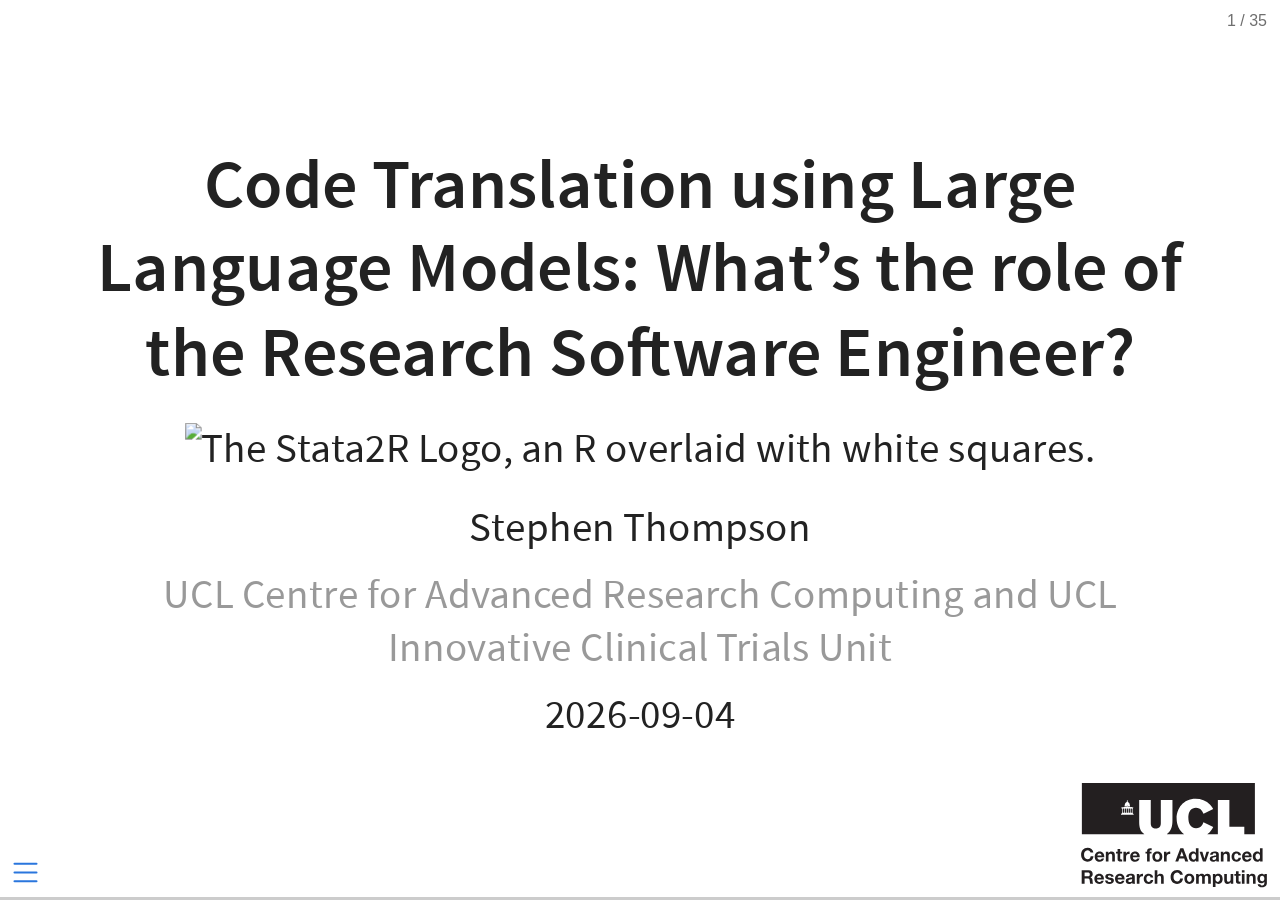
==== index.html @ 12a66d80 "Built site for gh-pages" ====
<!DOCTYPE html>
<html lang="en"><head>
<script src="logo-slides_files/libs/clipboard/clipboard.min.js"></script>
<script src="logo-slides_files/libs/quarto-html/tabby.min.js"></script>
<script src="logo-slides_files/libs/quarto-html/popper.min.js"></script>
<script src="logo-slides_files/libs/quarto-html/tippy.umd.min.js"></script>
<link href="logo-slides_files/libs/quarto-html/tippy.css" rel="stylesheet">
<link href="logo-slides_files/libs/quarto-html/light-border.css" rel="stylesheet">
<link href="logo-slides_files/libs/quarto-html/quarto-syntax-highlighting-64a204ab8560d761af7679ceaba22944.css" rel="stylesheet" id="quarto-text-highlighting-styles"><meta charset="utf-8">
  <meta name="generator" content="quarto-1.10.18">

  <meta name="author" content="Stephen Thompson">
  <meta name="dcterms.date" content="2026-09-04">
  <title>Code Translation using Large Language Models: What’s the role of the Research Software Engineer?</title>
  <meta name="apple-mobile-web-app-capable" content="yes">
  <meta name="apple-mobile-web-app-status-bar-style" content="black-translucent">
  <meta name="viewport" content="width=device-width, initial-scale=1.0, maximum-scale=1.0, user-scalable=no, minimal-ui">
  <link rel="stylesheet" href="logo-slides_files/libs/revealjs/dist/reset.css">
  <link rel="stylesheet" href="logo-slides_files/libs/revealjs/dist/reveal.css">
  <style>
    /* Default styles provided by pandoc.
    ** See https://pandoc.org/MANUAL.html#variables-for-html for config info.
    */
    span.smallcaps{font-variant: small-caps;}
    div.columns{display: flex; gap: 1.5em;}
    div.column{flex: auto;}
    @media screen {
    div.columns{gap: min(4vw, 1.5em);}
    div.column{overflow-x: auto;}
    }
    div.hanging-indent{margin-left: 1.5em; text-indent: -1.5em;}
    ul.task-list{list-style: none;}
    ul.task-list li input[type="checkbox"] {
      width: 0.8em;
      margin: 0 0.8em 0.2em -1em; /* quarto-specific, see https://github.com/quarto-dev/quarto-cli/issues/4556 */ 
      vertical-align: middle;
    }
    /* CSS for syntax highlighting */
    html { -webkit-text-size-adjust: 100%; }
    pre > code.sourceCode { white-space: pre; position: relative; }
    pre > code.sourceCode > span { display: inline-block; line-height: 1.25; }
    pre > code.sourceCode > span:empty { height: 1.2em; }
    .sourceCode { overflow: visible; }
    code.sourceCode > span { color: inherit; text-decoration: inherit; }
    div.sourceCode { margin: 1em 0; }
    pre.sourceCode { margin: 0; }
    @media screen {
    div.sourceCode { overflow: auto; }
    }
    @media print {
    pre > code.sourceCode { white-space: pre-wrap; }
    pre > code.sourceCode > span { text-indent: -5em; padding-left: 5em; }
    }
    pre.numberSource code
      { counter-reset: source-line 0; }
    pre.numberSource code > span
      { position: relative; left: -4em; counter-increment: source-line; }
    pre.numberSource code > span > a:first-child::before
      { content: counter(source-line);
        position: relative; left: -1em; text-align: right; vertical-align: baseline;
        border: none; display: inline-block;
        -webkit-touch-callout: none; -webkit-user-select: none;
        -khtml-user-select: none; -moz-user-select: none;
        -ms-user-select: none; user-select: none;
        padding: 0 4px; width: 4em;
        color: #aaaaaa;
      }
    pre.numberSource { margin-left: 3em; border-left: 1px solid #aaaaaa;  padding-left: 4px; }
    div.sourceCode
      { color: #003b4f; background-color: #f1f3f5; }
    @media screen {
    pre > code.sourceCode > span > a:first-child::before { text-decoration: underline; }
    }
    code span { color: #003b4f; } /* Normal */
    code span.al { color: #ad0000; } /* Alert */
    code span.an { color: #5e5e5e; } /* Annotation */
    code span.at { color: #657422; } /* Attribute */
    code span.bn { color: #ad0000; } /* BaseN */
    code span.bu { } /* BuiltIn */
    code span.cf { color: #003b4f; font-weight: bold; } /* ControlFlow */
    code span.ch { color: #20794d; } /* Char */
    code span.cn { color: #8f5902; } /* Constant */
    code span.co { color: #5e5e5e; } /* Comment */
    code span.cv { color: #5e5e5e; font-style: italic; } /* CommentVar */
    code span.do { color: #5e5e5e; font-style: italic; } /* Documentation */
    code span.dt { color: #ad0000; } /* DataType */
    code span.dv { color: #ad0000; } /* DecVal */
    code span.er { color: #ad0000; } /* Error */
    code span.ex { } /* Extension */
    code span.fl { color: #ad0000; } /* Float */
    code span.fu { color: #4758ab; } /* Function */
    code span.im { color: #00769e; } /* Import */
    code span.in { color: #5e5e5e; } /* Information */
    code span.kw { color: #003b4f; font-weight: bold; } /* Keyword */
    code span.op { color: #5e5e5e; } /* Operator */
    code span.ot { color: #003b4f; } /* Other */
    code span.pp { color: #ad0000; } /* Preprocessor */
    code span.sc { color: #5e5e5e; } /* SpecialChar */
    code span.ss { color: #20794d; } /* SpecialString */
    code span.st { color: #20794d; } /* String */
    code span.va { color: #111111; } /* Variable */
    code span.vs { color: #20794d; } /* VerbatimString */
    code span.wa { color: #5e5e5e; font-style: italic; } /* Warning */
  </style>
  <link rel="stylesheet" href="logo-slides_files/libs/revealjs/dist/theme/quarto-2740581606dc327e82f18f789b69d8a0.css">
  <link rel="stylesheet" href="css/style.css">
  <link href="logo-slides_files/libs/revealjs/plugin/quarto-line-highlight/line-highlight.css" rel="stylesheet">
  <link href="logo-slides_files/libs/revealjs/plugin/reveal-menu/menu.css" rel="stylesheet">
  <link href="logo-slides_files/libs/revealjs/plugin/reveal-menu/quarto-menu.css" rel="stylesheet">
  <link href="logo-slides_files/libs/revealjs/plugin/quarto-support/footer.css" rel="stylesheet">
  <style type="text/css">
    .reveal div.sourceCode {
      margin: 0;
      overflow: auto;
    }
    .reveal div.hanging-indent {
      margin-left: 1em;
      text-indent: -1em;
    }
    .reveal .slide:not(.center) {
      height: 100%;
    }
    .reveal .slide.scrollable {
      overflow-y: auto;
    }
    .reveal .footnotes {
      height: 100%;
      overflow-y: auto;
    }
    .reveal .slide .absolute {
      position: absolute;
      display: block;
    }
    .reveal .footnotes ol {
      counter-reset: ol;
      list-style-type: none; 
      margin-left: 0;
    }
    .reveal .footnotes ol li:before {
      counter-increment: ol;
      content: counter(ol) ". "; 
    }
    .reveal .footnotes ol li > p:first-child {
      display: inline-block;
    }
    .reveal .slide ul,
    .reveal .slide ol {
      margin-bottom: 0.5em;
    }
    .reveal .slide ul li,
    .reveal .slide ol li {
      margin-top: 0.4em;
      margin-bottom: 0.2em;
    }
    .reveal .slide ul[role="tablist"] li {
      margin-bottom: 0;
    }
    .reveal .slide ul li > *:first-child,
    .reveal .slide ol li > *:first-child {
      margin-block-start: 0;
    }
    .reveal .slide ul li > *:last-child,
    .reveal .slide ol li > *:last-child {
      margin-block-end: 0;
    }
    .reveal .slide .columns:nth-child(3) {
      margin-block-start: 0.8em;
    }
    .reveal blockquote {
      box-shadow: none;
    }
    .reveal .tippy-content>* {
      margin-top: 0.2em;
      margin-bottom: 0.7em;
    }
    .reveal .tippy-content>*:last-child {
      margin-bottom: 0.2em;
    }
    .reveal .slide > img.stretch.quarto-figure-center,
    .reveal .slide > img.r-stretch.quarto-figure-center {
      display: block;
      margin-left: auto;
      margin-right: auto; 
    }
    .reveal .slide > img.stretch.quarto-figure-left,
    .reveal .slide > img.r-stretch.quarto-figure-left  {
      display: block;
      margin-left: 0;
      margin-right: auto; 
    }
    .reveal .slide > img.stretch.quarto-figure-right,
    .reveal .slide > img.r-stretch.quarto-figure-right  {
      display: block;
      margin-left: auto;
      margin-right: 0; 
    }
  </style>
</head>
<body class="quarto-light">
  <div class="reveal">
    <div class="slides">

<section id="title-slide" class="center">
    <h1 class="title">Code Translation using Large Language Models: What’s the role of the Research Software Engineer?</h1>
        <figure>
      <img src="https://avatars.githubusercontent.com/u/278628511?s=400&amp;u=ba33ed091d293c8e9da8789d491a2c1964c3a53c&amp;v=4" width="20%" alt="The Stata2R Logo, an R overlaid with white squares.">
      </figure>
        <p class="author">Stephen Thompson</p>
        <p class="institute" style="color: #999;">UCL Centre for Advanced Research Computing and UCL Innovative Clinical Trials Unit</p>
        <p class="date">2026-09-04</p>
  </section>
<section id="todays-talk" class="slide level2">
<h2>Today’s Talk</h2>
<ul>
<li class="fragment">Brief Introduction (Talk/Stephen/Toby)</li>
<li class="fragment">Background (Collaboration with Clinical Trials Unit)</li>
<li class="fragment">Code Translation Motivation</li>
<li class="fragment">Code Translation Mechanics</li>
<li class="fragment">Workshop Results and Next Steps</li>
</ul>
</section>
<section id="introduction-stephen" class="slide level2">
<h2>Introduction: Stephen</h2>
<ul>
<li class="fragment">Senior Research Software Engineer Since October 2023</li>
<li class="fragment">Background in augmented reality for keyhole surgery.</li>
<li class="fragment">Mostly Healthcare projects: informus, education, EMAP, sense-base.</li>
<li class="fragment">Special interest in game development for healthcare - Astrobalance.</li>
</ul>
</section>
<section id="background---arc-collaboration-with-ictu" class="slide level2">
<h2>Background - ARC Collaboration with ICTU</h2>
<p><img data-src="images/clinical_trials_unit.png" alt="A screenshot of the Innovative Clinical Trials Unit website" height="280"></p>
<ul>
<li class="fragment">World leaders in clinical trial design</li>
<li class="fragment">Robust/tested statistics to support clinical trial design</li>
<li class="fragment">2nd Floor of 90HH</li>
</ul>
</section>
<section id="arc-ictu-collaboration" class="slide level2">
<h2>ARC / ICTU Collaboration</h2>
<ul>
<li class="fragment">Multiyear funding for ARC to support ICTU to improve code quality and sharing.</li>
<li class="fragment">Outputs:
<ul>
<li class="fragment">“Using Large Language Models and Coding Agents to Translate Stata Packages: Benefits and Risks” <a href="https://stata-uk.com/stata-uk-2026.html">Stata Con, London, Next Week</a></li>
<li class="fragment">“Code Translation using Large Language Models: What’s the role of the Research Software Engineer?” <a href="https://virtual.oxfordabstracts.com/event/76908/submission/92">RSE Con, September 2026</a></li>
</ul></li>
</ul>
</section>
<section id="motivation---stata-translation" class="slide level2">
<h2>Motivation - Stata Translation</h2>
<ul>
<li class="fragment">Stata - commercial (closed source) statistical analysis software
<ul>
<li class="fragment">economics, sociology, health</li>
</ul></li>
<li class="fragment">Researchers can publish bespoke packages.
<ul>
<li class="fragment">Stata journal enforces testing/documentation etc.</li>
</ul></li>
<li class="fragment">Compared to Python or R the software impact is limited.</li>
<li class="fragment">Can we increase software impact by translating to other languages?</li>
</ul>
</section>
<section id="motivation-stata-and-r-citation-metrics" class="slide level2">
<h2>Motivation Stata and R (Citation Metrics)</h2>
<ul>
<li class="fragment">R Journal Impact (Scimago Journal Ranking: 0.483) (H-Index 71)</li>
<li class="fragment">Stata Journal Impact (Scimago Journal Ranking: 1.699) (H-Index 123)</li>
</ul>
</section>
<section id="motivation-stata-and-r-software-metrics" class="slide level2">
<h2>Motivation Stata and R (Software Metrics)</h2>
<ul>
<li class="fragment">Stata Language on GitHub 18.4K repositories ~ median 6 stars
<ul>
<li class="fragment">High impact Stata packages reghdfe 248 stars, ietoolkit 244</li>
</ul></li>
<li class="fragment">R Language on GithHub 1.1M repositories ~ median 313 stars</li>
</ul>
</section>
<section id="motivation-stata-and-r---creating-impact" class="slide level2">
<h2>Motivation Stata and R - Creating Impact</h2>
<ul>
<li class="fragment">Conclusion. Translations;
<ul>
<li class="fragment">may not have big impact on paper citations.</li>
<li class="fragment">likely to increase the software impact (re-use, contributions, maintenance) of your software.</li>
</ul></li>
</ul>
</section>
<section id="stata2r-practicalities" class="slide level2">
<h2>Stata2R: Practicalities</h2>
<ul>
<li class="fragment">Pre-requisites:
<ul>
<li class="fragment">Well written/documented/tested Stata code 👍</li>
<li class="fragment">Language Expertise (Stata and R)</li>
<li class="fragment">Domain Expertise (Statistics)</li>
<li class="fragment">Time (funding)</li>
</ul></li>
<li class="fragment">Can we leverage advances in agent based code translation?</li>
</ul>
</section>
<section id="rapidly-growing-work-on-code-translation-using-language-models." class="slide level2">
<h2>Rapidly growing work on code translation using language models.</h2>

<img data-src="images/paper_count.png" style="width:65.0%" alt="A plot showing a rapid increase in pubications references Lanugage models and code translations (to 65 in 2025)" class="r-stretch"></section>
<section id="stata2r-practicalities-1" class="slide level2">
<h2>Stata2R: Practicalities</h2>
<ul>
<li class="fragment">Resources:
<ul>
<li class="fragment">Departmental subscription to Claude Code.</li>
<li class="fragment">Approx 4 weeks RSE time.</li>
</ul></li>
<li class="fragment">Plan:
<ul>
<li class="fragment">Research Code translation.</li>
<li class="fragment">Develop method -&gt; A Claude Plugin.</li>
<li class="fragment">Develop HowTo for Statisticians.</li>
</ul></li>
</ul>
</section>
<section id="whats-in-a-plugin" class="slide level2">
<h2>What’s in a plugin</h2>
<p>A plugin is a collection of <code>Skills</code></p>
<div class="code-copy-outer-scaffold"><div class="sourceCode" id="cb1"><pre class="sourceCode numberSource md number-lines code-with-copy"><code class="sourceCode markdown"><span id="cb1-1"><a href="" aria-label="1"></a>└── skills</span>
<span id="cb1-2"><a href="" aria-label="2"></a>    ├── add-missing-tests</span>
<span id="cb1-3"><a href="" aria-label="3"></a>    │&nbsp;&nbsp; └── SKILL.md</span>
<span id="cb1-4"><a href="" aria-label="4"></a>    ├── add-stata-tests-r</span>
<span id="cb1-5"><a href="" aria-label="5"></a>    │&nbsp;&nbsp; └── SKILL.md</span>
<span id="cb1-6"><a href="" aria-label="6"></a>    ├── hello</span>
<span id="cb1-7"><a href="" aria-label="7"></a>    │&nbsp;&nbsp; └── SKILL.md</span>
<span id="cb1-8"><a href="" aria-label="8"></a>    ├── pseudocode-to-r</span>
<span id="cb1-9"><a href="" aria-label="9"></a>    │&nbsp;&nbsp; ├── assets</span>
<span id="cb1-10"><a href="" aria-label="10"></a>    │&nbsp;&nbsp; ├── references</span>
<span id="cb1-11"><a href="" aria-label="11"></a>    │&nbsp;&nbsp; │&nbsp;&nbsp; └── language_mappings.md</span>
<span id="cb1-12"><a href="" aria-label="12"></a>    │&nbsp;&nbsp; └── SKILL.md</span>
<span id="cb1-13"><a href="" aria-label="13"></a>    ├── run-stata</span>
<span id="cb1-14"><a href="" aria-label="14"></a>    │&nbsp;&nbsp; └── SKILL.md</span>
<span id="cb1-15"><a href="" aria-label="15"></a>    ├── stata-to-pseudocode</span>
<span id="cb1-16"><a href="" aria-label="16"></a>    │&nbsp;&nbsp; ├── assets</span>
<span id="cb1-17"><a href="" aria-label="17"></a>    │&nbsp;&nbsp; ├── references</span>
<span id="cb1-18"><a href="" aria-label="18"></a>    │&nbsp;&nbsp; └── SKILL.md</span>
<span id="cb1-19"><a href="" aria-label="19"></a>    └── translation-strategy</span>
<span id="cb1-20"><a href="" aria-label="20"></a>        ├── assets</span>
<span id="cb1-21"><a href="" aria-label="21"></a>        ├── references</span>
<span id="cb1-22"><a href="" aria-label="22"></a>        └── SKILL.md</span>
<span id="cb1-23"><a href="" aria-label="23"></a></span>
<span id="cb1-24"><a href="" aria-label="24"></a>15 directories, 8 files</span></code></pre></div><button title="Copy to Clipboard" class="code-copy-button"><i class="bi"></i></button></div>
</section>
<section id="whats-in-a-skill" class="slide level2">
<h2>What’s in a Skill</h2>
<p><a href="https://github.com/stata-translations/Stata2R/blob/main/stata-translation/skills/">Skills are Markdown</a></p>
<ul>
<li class="fragment"><p>And easy to install</p>
<pre><code>/plugins marketplace add https://github.com/stata-translations/Stata2R.git
/plugin install stata-translation
/reload-plugins
/stata-translation:hello</code></pre></li>
</ul>
</section>
<section id="run-as-an-interactive-workshop" class="slide level2">
<h2>Run as an interactive workshop</h2>
<p>Developed and delivered a <a href="https://github.com/stata-translations/Stata2R/blob/main/docs/workshop.md">Workshop</a> to around 10 statisticians. Aims:</p>
<ul>
<li class="fragment">Teach them how to use Claude to translate code.</li>
<li class="fragment">Leverage their skills to help understand how well Claude works.
<ul>
<li class="fragment"><a href="https://forms.cloud.microsoft/Pages/ResponsePage.aspx?id=_oivH5ipW0yTySEKEdmlwuNcJ7ofdGhDpRexUha3NYhUMU5QQ000NVpFTVRKRTEzRDRCQ0w4V05XMS4u">Pre Workshop Surveys</a></li>
<li class="fragment"><a href="https://forms.office.com/Pages/ResponsePage.aspx?id=_oivH5ipW0yTySEKEdmlwkgtFALcEfRKnhSRePBd-9dUQjI1SzdIT1pROVBHVDJSNDU3QUNZVTBGTiQlQCN0PWcu">Post work shop survey</a></li>
</ul></li>
</ul>
</section>
<section id="results-brief" class="slide level2">
<h2>Results: Brief</h2>
<ul>
<li class="fragment">Claude can translate code and appears to give sensible results.</li>
<li class="fragment">Participants were generally happy and eager to pursue this further.
<ul>
<li class="fragment">Statisticians take the accuracy of the software very seriously.</li>
</ul></li>
</ul>
</section>
<section id="pre-workshop-current-roles" class="slide level2">
<h2>Pre-Workshop: Current Roles</h2>
<iframe width="100%" height="100%" src="https://stata-translations.github.io/workshop-results/pre-roles.html" title="Answers to survey question on current roles. Total of 9 statisticians, 5 researchers, 1 research software engineer, one Data Scientist."></iframe>
</section>
<section id="pre-workshop-stata-fluency" class="slide level2">
<h2>Pre-Workshop: Stata Fluency</h2>
<iframe width="100%" height="100%" src="https://stata-translations.github.io/workshop-results/pre-stata_fluency.html" title="The participants self reported stata fluency. 8 were fluent, 4 Occasional, 1 never."></iframe>
</section>
<section id="pre-workshop-stata-and-r-fluency" class="slide level2">
<h2>Pre-Workshop: Stata and R Fluency</h2>
<iframe width="100%" height="100%" src="https://stata-translations.github.io/workshop-results/pre-stata-vs-r_fluency.html" title="X-Y plot of Stata vs R Fluency. No one was fluent in both."></iframe>
</section>
<section id="pre-workshop-language-correlation" class="slide level2">
<h2>Pre-Workshop: Language Correlation</h2>
<iframe width="100%" height="100%" src="https://stata-translations.github.io/workshop-results/pre-languages.html" title="Correlation between language fluency. Fluency in Stata was negatively correlated with fluency in R, Python, and Matlab."></iframe>
</section>
<section id="pre-workshop-expectations-word-cloud" class="slide level2">
<h2>Pre-Workshop: Expectations Word Cloud</h2>
<iframe width="100%" height="100%" src="https://stata-translations.github.io/workshop-results/pre_expectations.html" title="A word cloud of answers to the free text question 'Is there anything specific you want to get out of the workshop?' The dominant phrase is 'Stata to R Translation' Other phrases include 'LLM Workflow best practices' and 'Exploring Claude's Capabilities'"></iframe>
</section>
<section id="post-workshop-concerns-work-cloud" class="slide level2">
<h2>Post-Workshop: Concerns Work Cloud</h2>
<iframe width="100%" height="100%" src="https://stata-translations.github.io/workshop-results/post_concerns_wordcloud.html" title="A word cloud of answers to the post workshop question 'What concerns (if any) do you have with using large language models for code translation? Notabale answers include 'Fear of hidden errors' and 'Testing and output control'"></iframe>
</section>
<section id="post-workshop-ideas-for-improvements-future-work." class="slide level2">
<h2>Post-Workshop: Ideas for Improvements / Future Work.</h2>
<iframe width="100%" height="100%" src="https://stata-translations.github.io/workshop-results/post_improvements.html" title="A word cloud of answers to the question " what="" improvements="" would="" you="" suggest?="" most="" respondonts="" wanted="" to="" see="" more="" work="" on="" 'verifying="" correctness'"=""></iframe>
</section>
<section id="post-workshop-skills-assessment-analysis." class="slide level2">
<h2>Post-Workshop: Skills assessment (analysis).</h2>
<iframe width="100%" height="100%" src="https://stata-translations.github.io/workshop-results/post_model_analysis.html" title="The third blood vessel game."></iframe>
</section>
<section id="post-workshop-skills-assessment-infrastructure." class="slide level2">
<h2>Post-Workshop: Skills assessment (infrastructure).</h2>
<iframe width="100%" height="100%" src="https://stata-translations.github.io/workshop-results/post_model_infrastructure.html" title="The third blood vessel game."></iframe>
</section>
<section id="post-workshop-skills-assessment-interaction-required." class="slide level2">
<h2>Post-Workshop: Skills assessment (interaction required).</h2>
<iframe width="100%" height="100%" src="https://stata-translations.github.io/workshop-results/post_model_interaction.html" title="The third blood vessel game."></iframe>
</section>
<section id="post-workshop-skills-assessment-pseudocode." class="slide level2">
<h2>Post-Workshop: Skills assessment (pseudocode).</h2>
<iframe width="100%" height="100%" src="https://stata-translations.github.io/workshop-results/post_model_pseudocode.html" title="The third blood vessel game."></iframe>
</section>
<section id="post-workshop-skills-assessment-reliability." class="slide level2">
<h2>Post-Workshop: Skills assessment (reliability).</h2>
<iframe width="100%" height="100%" src="https://stata-translations.github.io/workshop-results/post_model_reliability.html" title="The third blood vessel game."></iframe>
</section>
<section id="post-workshop-skills-assessment-target-language-quality." class="slide level2">
<h2>Post-Workshop: Skills assessment (target language quality).</h2>
<iframe width="100%" height="100%" src="https://stata-translations.github.io/workshop-results/post_model_target_language.html" title="The third blood vessel game."></iframe>
</section>
<section id="post-workshop-skills-assessment-testing-quality." class="slide level2">
<h2>Post-Workshop: Skills assessment (testing quality).</h2>
<iframe width="100%" height="100%" src="https://stata-translations.github.io/workshop-results/post_model_testing.html" title="The third blood vessel game."></iframe>
</section>
<section id="post-workshop-skills-assessment-time-taken." class="slide level2">
<h2>Post-Workshop: Skills assessment (Time Taken).</h2>
<iframe width="100%" height="100%" src="https://stata-translations.github.io/workshop-results/post_model_time.html" title="The third blood vessel game."></iframe>
</section>
<section id="post-workshop-skills-assessment-documentation-quality." class="slide level2">
<h2>Post-Workshop: Skills assessment (Documentation Quality).</h2>
<iframe width="100%" height="100%" src="https://stata-translations.github.io/workshop-results/post_model_vs_effort.html" title="The third blood vessel game."></iframe>
</section>
<section id="post-workshop-workshop-quality" class="slide level2">
<h2>Post-Workshop: Workshop Quality</h2>
<iframe width="100%" height="100%" src="https://stata-translations.github.io/workshop-results/post_workshop_useful.html" title="The third blood vessel game."></iframe>
</section>
<section id="summary" class="slide level2">
<h2>Summary</h2>
<ul>
<li class="fragment">Claude can translate code.</li>
<li class="fragment">The plugin provides some structure, but human intervention is still required to keep Claude on track.</li>
<li class="fragment">Translation depends on documentation and testing as well as source code quality.</li>
<li class="fragment">Results are non deterministic.</li>
<li class="fragment">Future work: Publish to CRAN.</li>
</ul>
</section>
<section id="with-thanks-to" class="slide level2">
<h2>With thanks to:</h2>
<p>Asif Tamuri, James Carpenter, Matthew Burnell, David Fisher, Babak Choodri-Oskooei, Matteo Quartagno, Becky Turner, Tra My Pham, Guilio Scola, Michelle Clements, Ian White, Samina Begum, Henry Bern, Akshay Jagadeesh, David Perez-Suarez, Haroon Chughtai, and Toby.</p>

</section>
    </div>
  <div class="quarto-auto-generated-content" style="display: none;">
<p><img src="images/arc-logo.svg" class="slide-logo"></p>
<div class="footer footer-default">

</div>
</div></div>

  <script>window.backupDefine = window.define; window.define = undefined;</script>
  <script src="logo-slides_files/libs/revealjs/dist/reveal.js"></script>
  <!-- reveal.js plugins -->
  <script src="logo-slides_files/libs/revealjs/plugin/quarto-line-highlight/line-highlight.js"></script>
  <script src="logo-slides_files/libs/revealjs/plugin/pdf-export/pdfexport.js"></script>
  <script src="logo-slides_files/libs/revealjs/plugin/reveal-menu/menu.js"></script>
  <script src="logo-slides_files/libs/revealjs/plugin/reveal-menu/quarto-menu.js"></script>
  <script src="logo-slides_files/libs/revealjs/plugin/quarto-support/support.js"></script>
  

  <script src="logo-slides_files/libs/revealjs/plugin/notes/notes.js"></script>
  <script src="logo-slides_files/libs/revealjs/plugin/search/search.js"></script>
  <script src="logo-slides_files/libs/revealjs/plugin/zoom/zoom.js"></script>
  <script src="logo-slides_files/libs/revealjs/plugin/math/math.js"></script>
  <script>window.define = window.backupDefine; window.backupDefine = undefined;</script>

  <script>

      // Full list of configuration options available at:
      // https://revealjs.com/config/
      Reveal.initialize({
'controlsAuto': true,
'previewLinksAuto': false,
'pdfSeparateFragments': false,
'autoAnimateEasing': "ease",
'autoAnimateDuration': 1,
'autoAnimateUnmatched': true,
'jumpToSlide': true,
'menu': {"side":"left","useTextContentForMissingTitles":true,"markers":false,"loadIcons":false,"custom":[{"title":"Tools","icon":"<i class=\"fas fa-gear\"></i>","content":"<ul class=\"slide-menu-items\">\n<li class=\"slide-tool-item active\" data-item=\"0\"><a href=\"#\" onclick=\"RevealMenuToolHandlers.fullscreen(event)\"><kbd>f</kbd> Fullscreen</a></li>\n<li class=\"slide-tool-item\" data-item=\"1\"><a href=\"#\" onclick=\"RevealMenuToolHandlers.speakerMode(event)\"><kbd>s</kbd> Speaker View</a></li>\n<li class=\"slide-tool-item\" data-item=\"2\"><a href=\"#\" onclick=\"RevealMenuToolHandlers.overview(event)\"><kbd>o</kbd> Slide Overview</a></li>\n<li class=\"slide-tool-item\" data-item=\"3\"><a href=\"#\" onclick=\"RevealMenuToolHandlers.togglePdfExport(event)\"><kbd>e</kbd> PDF Export Mode</a></li>\n<li class=\"slide-tool-item\" data-item=\"4\"><a href=\"#\" onclick=\"RevealMenuToolHandlers.toggleScrollView(event)\"><kbd>r</kbd> Scroll View Mode</a></li>\n<li class=\"slide-tool-item\" data-item=\"5\"><a href=\"#\" onclick=\"RevealMenuToolHandlers.keyboardHelp(event)\"><kbd>?</kbd> Keyboard Help</a></li>\n</ul>"}],"openButton":true},
'smaller': false,
 
        // Display controls in the bottom right corner
        controls: false,

        // Help the user learn the controls by providing hints, for example by
        // bouncing the down arrow when they first encounter a vertical slide
        controlsTutorial: false,

        // Determines where controls appear, "edges" or "bottom-right"
        controlsLayout: 'edges',

        // Visibility rule for backwards navigation arrows; "faded", "hidden"
        // or "visible"
        controlsBackArrows: 'faded',

        // Display a presentation progress bar
        progress: true,

        // Display the page number of the current slide
        slideNumber: 'c/t',

        // 'all', 'print', or 'speaker'
        showSlideNumber: 'all',

        // Add the current slide number to the URL hash so that reloading the
        // page/copying the URL will return you to the same slide
        hash: true,

        // Start with 1 for the hash rather than 0
        hashOneBasedIndex: false,

        // Flags if we should monitor the hash and change slides accordingly
        respondToHashChanges: true,

        // Push each slide change to the browser history
        history: true,

        // Enable keyboard shortcuts for navigation
        keyboard: true,

        // Enable the slide overview mode
        overview: true,

        // Disables the default reveal.js slide layout (scaling and centering)
        // so that you can use custom CSS layout
        disableLayout: false,

        // Vertical centering of slides
        center: false,

        // Enables touch navigation on devices with touch input
        touch: true,

        // Loop the presentation
        loop: false,

        // Change the presentation direction to be RTL
        rtl: false,

        // see https://revealjs.com/vertical-slides/#navigation-mode
        navigationMode: 'linear',

        // Randomizes the order of slides each time the presentation loads
        shuffle: false,

        // Turns fragments on and off globally
        fragments: true,

        // Flags whether to include the current fragment in the URL,
        // so that reloading brings you to the same fragment position
        fragmentInURL: false,

        // Flags if the presentation is running in an embedded mode,
        // i.e. contained within a limited portion of the screen
        embedded: false,

        // Flags if we should show a help overlay when the questionmark
        // key is pressed
        help: true,

        // Flags if it should be possible to pause the presentation (blackout)
        pause: true,

        // Flags if speaker notes should be visible to all viewers
        showNotes: false,

        // Global override for autoplaying embedded media (null/true/false)
        autoPlayMedia: null,

        // Global override for preloading lazy-loaded iframes (null/true/false)
        preloadIframes: null,

        // Number of milliseconds between automatically proceeding to the
        // next slide, disabled when set to 0, this value can be overwritten
        // by using a data-autoslide attribute on your slides
        autoSlide: 0,

        // Stop auto-sliding after user input
        autoSlideStoppable: true,

        // Use this method for navigation when auto-sliding
        autoSlideMethod: null,

        // Specify the average time in seconds that you think you will spend
        // presenting each slide. This is used to show a pacing timer in the
        // speaker view
        defaultTiming: null,

        // Enable slide navigation via mouse wheel
        mouseWheel: false,

        // The display mode that will be used to show slides
        display: 'block',

        // Hide cursor if inactive
        hideInactiveCursor: true,

        // Time before the cursor is hidden (in ms)
        hideCursorTime: 5000,

        // Opens links in an iframe preview overlay
        previewLinks: false,

        // Transition style (none/fade/slide/convex/concave/zoom)
        transition: 'none',

        // Transition speed (default/fast/slow)
        transitionSpeed: 'default',

        // Transition style for full page slide backgrounds
        // (none/fade/slide/convex/concave/zoom)
        backgroundTransition: 'none',

        // Number of slides away from the current that are visible
        viewDistance: 3,

        // Number of slides away from the current that are visible on mobile
        // devices. It is advisable to set this to a lower number than
        // viewDistance in order to save resources.
        mobileViewDistance: 2,

        // The "normal" size of the presentation, aspect ratio will be preserved
        // when the presentation is scaled to fit different resolutions. Can be
        // specified using percentage units.
        width: 1050,

        height: 700,

        // Factor of the display size that should remain empty around the content
        margin: 0.15,

        math: {
          mathjax: 'https://cdn.jsdelivr.net/npm/mathjax@2.7.9/MathJax.js',
          config: 'TeX-AMS_HTML-full',
          tex2jax: {
            inlineMath: [['\\(','\\)']],
            displayMath: [['\\[','\\]']],
            balanceBraces: true,
            processEscapes: false,
            processRefs: true,
            processEnvironments: true,
            preview: 'TeX',
            skipTags: ['script','noscript','style','textarea','pre','code'],
            ignoreClass: 'tex2jax_ignore',
            processClass: 'tex2jax_process'
          },
        },

        // reveal.js plugins
        plugins: [QuartoLineHighlight, PdfExport, RevealMenu, QuartoSupport,

          RevealMath,
          RevealNotes,
          RevealSearch,
          RevealZoom
        ]
      });
    </script>
    <script id="quarto-html-after-body" type="application/javascript">
      window.document.addEventListener("DOMContentLoaded", function (event) {
        const tabsets =  window.document.querySelectorAll(".panel-tabset-tabby")
        tabsets.forEach(function(tabset) {
          const tabby = new Tabby('#' + tabset.id);
        });
        const isCodeAnnotation = (el) => {
          for (const clz of el.classList) {
            if (clz.startsWith('code-annotation-')) {                     
              return true;
            }
          }
          return false;
        }
        const onCopySuccess = function(e) {
          // button target
          const button = e.trigger;
          // don't keep focus
          button.blur();
          // flash "checked"
          button.classList.add('code-copy-button-checked');
          var currentTitle = button.getAttribute("title");
          button.setAttribute("title", "Copied!");
          let tooltip;
          if (window.bootstrap) {
            button.setAttribute("data-bs-toggle", "tooltip");
            button.setAttribute("data-bs-placement", "left");
            button.setAttribute("data-bs-title", "Copied!");
            tooltip = new bootstrap.Tooltip(button, 
              { trigger: "manual", 
                customClass: "code-copy-button-tooltip",
                offset: [0, -8]});
            tooltip.show();    
          }
          setTimeout(function() {
            if (tooltip) {
              tooltip.hide();
              button.removeAttribute("data-bs-title");
              button.removeAttribute("data-bs-toggle");
              button.removeAttribute("data-bs-placement");
            }
            button.setAttribute("title", currentTitle);
            button.classList.remove('code-copy-button-checked');
          }, 1000);
          // clear code selection
          e.clearSelection();
        }
        const getTextToCopy = function(trigger) {
          const outerScaffold = trigger.parentElement.cloneNode(true);
          const codeEl = outerScaffold.querySelector('code');
          for (const childEl of codeEl.children) {
            if (isCodeAnnotation(childEl)) {
              childEl.remove();
            }
          }
          return codeEl.innerText;
        }
        const clipboard = new window.ClipboardJS('.code-copy-button:not([data-in-quarto-modal])', {
          text: getTextToCopy
        });
        clipboard.on('success', onCopySuccess);
        if (window.document.getElementById('quarto-embedded-source-code-modal')) {
          const clipboardModal = new window.ClipboardJS('.code-copy-button[data-in-quarto-modal]', {
            text: getTextToCopy,
            container: window.document.getElementById('quarto-embedded-source-code-modal')
          });
          clipboardModal.on('success', onCopySuccess);
        }
          var localhostRegex = new RegExp(/^(?:http|https):\/\/localhost\:?[0-9]*\//);
          var mailtoRegex = new RegExp(/^mailto:/);
            var filterRegex = new RegExp('/' + window.location.host + '/');
          var isInternal = (href) => {
              return filterRegex.test(href) || localhostRegex.test(href) || mailtoRegex.test(href);
          }
          // Inspect non-navigation links and adorn them if external
         var links = window.document.querySelectorAll('a[href]:not(.nav-link):not(.navbar-brand):not(.toc-action):not(.sidebar-link):not(.sidebar-item-toggle):not(.pagination-link):not(.no-external):not([aria-hidden]):not(.dropdown-item):not(.quarto-navigation-tool):not(.about-link)');
          for (var i=0; i<links.length; i++) {
            const link = links[i];
            if (!isInternal(link.href)) {
              // undo the damage that might have been done by quarto-nav.js in the case of
              // links that we want to consider external
              if (link.dataset.originalHref !== undefined) {
                link.href = link.dataset.originalHref;
              }
            }
          }
        function tippyHover(el, contentFn, onTriggerFn, onUntriggerFn) {
          const config = {
            allowHTML: true,
            maxWidth: 500,
            delay: 100,
            arrow: false,
            appendTo: function(el) {
                return el.closest('section.slide') || el.parentElement;
            },
            interactive: true,
            interactiveBorder: 10,
            theme: 'light-border',
            placement: 'bottom-start',
          };
          if (contentFn) {
            config.content = contentFn;
          }
          if (onTriggerFn) {
            config.onTrigger = onTriggerFn;
          }
          if (onUntriggerFn) {
            config.onUntrigger = onUntriggerFn;
          }
            config['offset'] = [0,0];
            config['maxWidth'] = 700;
          window.tippy(el, config); 
        }
        const noterefs = window.document.querySelectorAll('a[role="doc-noteref"]');
        for (var i=0; i<noterefs.length; i++) {
          const ref = noterefs[i];
          tippyHover(ref, function() {
            // use id or data attribute instead here
            let href = ref.getAttribute('data-footnote-href') || ref.getAttribute('href');
            try { href = new URL(href).hash; } catch {}
            const id = href.replace(/^#\/?/, "");
            const note = window.document.getElementById(id);
            if (note) {
              return note.innerHTML;
            } else {
              return "";
            }
          });
        }
        const findCites = (el) => {
          const parentEl = el.parentElement;
          if (parentEl) {
            const cites = parentEl.dataset.cites;
            if (cites) {
              return {
                el,
                cites: cites.split(' ')
              };
            } else {
              return findCites(el.parentElement)
            }
          } else {
            return undefined;
          }
        };
        var bibliorefs = window.document.querySelectorAll('a[role="doc-biblioref"]');
        for (var i=0; i<bibliorefs.length; i++) {
          const ref = bibliorefs[i];
          const citeInfo = findCites(ref);
          if (citeInfo) {
            tippyHover(citeInfo.el, function() {
              var popup = window.document.createElement('div');
              citeInfo.cites.forEach(function(cite) {
                var citeDiv = window.document.createElement('div');
                citeDiv.classList.add('hanging-indent');
                citeDiv.classList.add('csl-entry');
                var biblioDiv = window.document.getElementById('ref-' + cite);
                if (biblioDiv) {
                  citeDiv.innerHTML = biblioDiv.innerHTML;
                }
                popup.appendChild(citeDiv);
              });
              return popup.innerHTML;
            });
          }
        }
      });
      </script>
    

</body></html>
---- logo-slides_files/libs/quarto-html/tippy.css ----
.tippy-box[data-animation=fade][data-state=hidden]{opacity:0}[data-tippy-root]{max-width:calc(100vw - 10px)}.tippy-box{position:relative;background-color:#333;color:#fff;border-radius:4px;font-size:14px;line-height:1.4;white-space:normal;outline:0;transition-property:transform,visibility,opacity}.tippy-box[data-placement^=top]>.tippy-arrow{bottom:0}.tippy-box[data-placement^=top]>.tippy-arrow:before{bottom:-7px;left:0;border-width:8px 8px 0;border-top-color:initial;transform-origin:center top}.tippy-box[data-placement^=bottom]>.tippy-arrow{top:0}.tippy-box[data-placement^=bottom]>.tippy-arrow:before{top:-7px;left:0;border-width:0 8px 8px;border-bottom-color:initial;transform-origin:center bottom}.tippy-box[data-placement^=left]>.tippy-arrow{right:0}.tippy-box[data-placement^=left]>.tippy-arrow:before{border-width:8px 0 8px 8px;border-left-color:initial;right:-7px;transform-origin:center left}.tippy-box[data-placement^=right]>.tippy-arrow{left:0}.tippy-box[data-placement^=right]>.tippy-arrow:before{left:-7px;border-width:8px 8px 8px 0;border-right-color:initial;transform-origin:center right}.tippy-box[data-inertia][data-state=visible]{transition-timing-function:cubic-bezier(.54,1.5,.38,1.11)}.tippy-arrow{width:16px;height:16px;color:#333}.tippy-arrow:before{content:"";position:absolute;border-color:transparent;border-style:solid}.tippy-content{position:relative;padding:5px 9px;z-index:1}
---- logo-slides_files/libs/quarto-html/light-border.css ----
.tippy-box[data-theme~=light-border]{background-color:#fff;background-clip:padding-box;border:1px solid rgba(0,8,16,.15);color:#333;box-shadow:0 4px 14px -2px rgba(0,8,16,.08)}.tippy-box[data-theme~=light-border]>.tippy-backdrop{background-color:#fff}.tippy-box[data-theme~=light-border]>.tippy-arrow:after,.tippy-box[data-theme~=light-border]>.tippy-svg-arrow:after{content:"";position:absolute;z-index:-1}.tippy-box[data-theme~=light-border]>.tippy-arrow:after{border-color:transparent;border-style:solid}.tippy-box[data-theme~=light-border][data-placement^=top]>.tippy-arrow:before{border-top-color:#fff}.tippy-box[data-theme~=light-border][data-placement^=top]>.tippy-arrow:after{border-top-color:rgba(0,8,16,.2);border-width:7px 7px 0;top:17px;left:1px}.tippy-box[data-theme~=light-border][data-placement^=top]>.tippy-svg-arrow>svg{top:16px}.tippy-box[data-theme~=light-border][data-placement^=top]>.tippy-svg-arrow:after{top:17px}.tippy-box[data-theme~=light-border][data-placement^=bottom]>.tippy-arrow:before{border-bottom-color:#fff;bottom:16px}.tippy-box[data-theme~=light-border][data-placement^=bottom]>.tippy-arrow:after{border-bottom-color:rgba(0,8,16,.2);border-width:0 7px 7px;bottom:17px;left:1px}.tippy-box[data-theme~=light-border][data-placement^=bottom]>.tippy-svg-arrow>svg{bottom:16px}.tippy-box[data-theme~=light-border][data-placement^=bottom]>.tippy-svg-arrow:after{bottom:17px}.tippy-box[data-theme~=light-border][data-placement^=left]>.tippy-arrow:before{border-left-color:#fff}.tippy-box[data-theme~=light-border][data-placement^=left]>.tippy-arrow:after{border-left-color:rgba(0,8,16,.2);border-width:7px 0 7px 7px;left:17px;top:1px}.tippy-box[data-theme~=light-border][data-placement^=left]>.tippy-svg-arrow>svg{left:11px}.tippy-box[data-theme~=light-border][data-placement^=left]>.tippy-svg-arrow:after{left:12px}.tippy-box[data-theme~=light-border][data-placement^=right]>.tippy-arrow:before{border-right-color:#fff;right:16px}.tippy-box[data-theme~=light-border][data-placement^=right]>.tippy-arrow:after{border-width:7px 7px 7px 0;right:17px;top:1px;border-right-color:rgba(0,8,16,.2)}.tippy-box[data-theme~=light-border][data-placement^=right]>.tippy-svg-arrow>svg{right:11px}.tippy-box[data-theme~=light-border][data-placement^=right]>.tippy-svg-arrow:after{right:12px}.tippy-box[data-theme~=light-border]>.tippy-svg-arrow{fill:#fff}.tippy-box[data-theme~=light-border]>.tippy-svg-arrow:after{background-image:url([data-uri]);background-size:16px 6px;width:16px;height:6px}
---- logo-slides_files/libs/quarto-html/quarto-syntax-highlighting-64a204ab8560d761af7679ceaba22944.css ----
/* quarto syntax highlight colors */
:root {
  --quarto-hl-ot-color: #003B4F;
  --quarto-hl-at-color: #657422;
  --quarto-hl-ss-color: #20794D;
  --quarto-hl-an-color: #5E5E5E;
  --quarto-hl-fu-color: #4758AB;
  --quarto-hl-st-color: #20794D;
  --quarto-hl-cf-color: #003B4F;
  --quarto-hl-op-color: #5E5E5E;
  --quarto-hl-er-color: #AD0000;
  --quarto-hl-bn-color: #AD0000;
  --quarto-hl-al-color: #AD0000;
  --quarto-hl-va-color: #111111;
  --quarto-hl-bu-color: inherit;
  --quarto-hl-ex-color: inherit;
  --quarto-hl-pp-color: #AD0000;
  --quarto-hl-in-color: #5E5E5E;
  --quarto-hl-vs-color: #20794D;
  --quarto-hl-wa-color: #5E5E5E;
  --quarto-hl-do-color: #5E5E5E;
  --quarto-hl-im-color: #00769E;
  --quarto-hl-ch-color: #20794D;
  --quarto-hl-dt-color: #AD0000;
  --quarto-hl-fl-color: #AD0000;
  --quarto-hl-co-color: #5E5E5E;
  --quarto-hl-cv-color: #5E5E5E;
  --quarto-hl-cn-color: #8f5902;
  --quarto-hl-sc-color: #5E5E5E;
  --quarto-hl-dv-color: #AD0000;
  --quarto-hl-kw-color: #003B4F;
}

/* other quarto variables */
:root {
  --quarto-font-monospace: SFMono-Regular, Menlo, Monaco, Consolas, "Liberation Mono", "Courier New", monospace;
}

/* syntax highlight based on Pandoc's rules */
pre > code.sourceCode > span {
  color: #003B4F;
}

code.sourceCode > span {
  color: #003B4F;
}

div.sourceCode,
div.sourceCode pre.sourceCode {
  color: #003B4F;
}

/* Normal */
code span {
  color: #003B4F;
}

/* Alert */
code span.al {
  color: #AD0000;
  font-style: inherit;
}

/* Annotation */
code span.an {
  color: #5E5E5E;
  font-style: inherit;
}

/* Attribute */
code span.at {
  color: #657422;
  font-style: inherit;
}

/* BaseN */
code span.bn {
  color: #AD0000;
  font-style: inherit;
}

/* BuiltIn */
code span.bu {
  font-style: inherit;
}

/* ControlFlow */
code span.cf {
  color: #003B4F;
  font-weight: bold;
  font-style: inherit;
}

/* Char */
code span.ch {
  color: #20794D;
  font-style: inherit;
}

/* Constant */
code span.cn {
  color: #8f5902;
  font-style: inherit;
}

/* Comment */
code span.co {
  color: #5E5E5E;
  font-style: inherit;
}

/* CommentVar */
code span.cv {
  color: #5E5E5E;
  font-style: italic;
}

/* Documentation */
code span.do {
  color: #5E5E5E;
  font-style: italic;
}

/* DataType */
code span.dt {
  color: #AD0000;
  font-style: inherit;
}

/* DecVal */
code span.dv {
  color: #AD0000;
  font-style: inherit;
}

/* Error */
code span.er {
  color: #AD0000;
  font-style: inherit;
}

/* Extension */
code span.ex {
  font-style: inherit;
}

/* Float */
code span.fl {
  color: #AD0000;
  font-style: inherit;
}

/* Function */
code span.fu {
  color: #4758AB;
  font-style: inherit;
}

/* Import */
code span.im {
  color: #00769E;
  font-style: inherit;
}

/* Information */
code span.in {
  color: #5E5E5E;
  font-style: inherit;
}

/* Keyword */
code span.kw {
  color: #003B4F;
  font-weight: bold;
  font-style: inherit;
}

/* Operator */
code span.op {
  color: #5E5E5E;
  font-style: inherit;
}

/* Other */
code span.ot {
  color: #003B4F;
  font-style: inherit;
}

/* Preprocessor */
code span.pp {
  color: #AD0000;
  font-style: inherit;
}

/* SpecialChar */
code span.sc {
  color: #5E5E5E;
  font-style: inherit;
}

/* SpecialString */
code span.ss {
  color: #20794D;
  font-style: inherit;
}

/* String */
code span.st {
  color: #20794D;
  font-style: inherit;
}

/* Variable */
code span.va {
  color: #111111;
  font-style: inherit;
}

/* VerbatimString */
code span.vs {
  color: #20794D;
  font-style: inherit;
}

/* Warning */
code span.wa {
  color: #5E5E5E;
  font-style: italic;
}

.prevent-inlining {
  content: "</";
}

/*# sourceMappingURL=9d8d5bb603a83b8298b89080a598c93b.css.map */
---- logo-slides_files/libs/revealjs/dist/theme/quarto-2740581606dc327e82f18f789b69d8a0.css ----
@import"./fonts/source-sans-pro/source-sans-pro.css";:root{--r-background-color: #fff;--r-main-font: Source Sans Pro, Helvetica, sans-serif;--r-main-font-size: 40px;--r-main-color: #222;--r-block-margin: 12px;--r-heading-margin: 0 0 12px 0;--r-heading-font: Source Sans Pro, Helvetica, sans-serif;--r-heading-color: #222;--r-heading-line-height: 1.2;--r-heading-letter-spacing: normal;--r-heading-text-transform: none;--r-heading-text-shadow: none;--r-heading-font-weight: 600;--r-heading1-text-shadow: none;--r-heading1-size: 2.5em;--r-heading2-size: 1.6em;--r-heading3-size: 1.3em;--r-heading4-size: 1em;--r-code-font: SFMono-Regular, Menlo, Monaco, Consolas, Liberation Mono, Courier New, monospace;--r-link-color: #2a76dd;--r-link-color-dark: rgb(25.6720647773, 83.0566801619, 160.8279352227);--r-link-color-hover: rgb(85.979757085, 146.2874493927, 228.020242915);--r-selection-background-color: rgb(151.9493927126, 188.7186234818, 238.5506072874);--r-selection-color: #fff;--r-overlay-element-bg-color: 240, 240, 240;--r-overlay-element-fg-color: 0, 0, 0}.reveal-viewport{background:#fff;background-color:var(--r-background-color)}.reveal{font-family:var(--r-main-font);font-size:var(--r-main-font-size);font-weight:normal;color:var(--r-main-color)}.reveal ::selection{color:var(--r-selection-color);background:var(--r-selection-background-color);text-shadow:none}.reveal ::-moz-selection{color:var(--r-selection-color);background:var(--r-selection-background-color);text-shadow:none}.reveal .slides section,.reveal .slides section>section{line-height:1.3;font-weight:inherit}.reveal h1,.reveal h2,.reveal h3,.reveal h4,.reveal h5,.reveal h6{margin:var(--r-heading-margin);color:var(--r-heading-color);font-family:var(--r-heading-font);font-weight:var(--r-heading-font-weight);line-height:var(--r-heading-line-height);letter-spacing:var(--r-heading-letter-spacing);text-transform:var(--r-heading-text-transform);text-shadow:var(--r-heading-text-shadow);word-wrap:break-word}.reveal h1{font-size:var(--r-heading1-size)}.reveal h2{font-size:var(--r-heading2-size)}.reveal h3{font-size:var(--r-heading3-size)}.reveal h4{font-size:var(--r-heading4-size)}.reveal h1{text-shadow:var(--r-heading1-text-shadow)}.reveal p{margin:var(--r-block-margin) 0;line-height:1.3}.reveal h1:last-child,.reveal h2:last-child,.reveal h3:last-child,.reveal h4:last-child,.reveal h5:last-child,.reveal h6:last-child{margin-bottom:0}.reveal img,.reveal video,.reveal iframe{max-width:95%;max-height:95%}.reveal strong,.reveal b{font-weight:bold}.reveal em{font-style:italic}.reveal ol,.reveal dl,.reveal ul{display:inline-block;text-align:left;margin:0 0 0 1em}.reveal ol{list-style-type:decimal}.reveal ul{list-style-type:disc}.reveal ul ul{list-style-type:square}.reveal ul ul ul{list-style-type:circle}.reveal ul ul,.reveal ul ol,.reveal ol ol,.reveal ol ul{display:block;margin-left:40px}.reveal dt{font-weight:bold}.reveal dd{margin-left:40px}.reveal blockquote{display:block;position:relative;width:70%;margin:var(--r-block-margin) auto;padding:5px;font-style:italic;background:hsla(0,0%,100%,.05);box-shadow:0px 0px 2px rgba(0,0,0,.2)}.reveal blockquote p:first-child,.reveal blockquote p:last-child{display:inline-block}.reveal q{font-style:italic}.reveal pre{display:block;position:relative;width:90%;margin:var(--r-block-margin) auto;text-align:left;font-size:.55em;font-family:var(--r-code-font);line-height:1.2em;word-wrap:break-word;box-shadow:0px 5px 15px rgba(0,0,0,.15)}.reveal code{font-family:var(--r-code-font);text-transform:none;tab-size:2}.reveal pre code{display:block;padding:5px;overflow:auto;max-height:400px;word-wrap:normal}.reveal .code-wrapper{white-space:normal}.reveal .code-wrapper code{white-space:pre}.reveal table{margin:auto;border-collapse:collapse;border-spacing:0}.reveal table th{font-weight:bold}.reveal table th,.reveal table td{text-align:left;padding:.2em .5em .2em .5em;border-bottom:1px solid}.reveal table th[align=center],.reveal table td[align=center]{text-align:center}.reveal table th[align=right],.reveal table td[align=right]{text-align:right}.reveal table tbody tr:last-child th,.reveal table tbody tr:last-child td{border-bottom:none}.reveal sup{vertical-align:super;font-size:smaller}.reveal sub{vertical-align:sub;font-size:smaller}.reveal small{display:inline-block;font-size:.6em;line-height:1.2em;vertical-align:top}.reveal small *{vertical-align:top}.reveal img{margin:var(--r-block-margin) 0}.reveal a{color:var(--r-link-color);text-decoration:none;transition:color .15s ease}.reveal a:hover{color:var(--r-link-color-hover);text-shadow:none;border:none}.reveal .roll span:after{color:#fff;background:var(--r-link-color-dark)}.reveal .r-frame{border:4px solid var(--r-main-color);box-shadow:0 0 10px rgba(0,0,0,.15)}.reveal a .r-frame{transition:all .15s linear}.reveal a:hover .r-frame{border-color:var(--r-link-color);box-shadow:0 0 20px rgba(0,0,0,.55)}.reveal .controls{color:var(--r-link-color)}.reveal .progress{background:rgba(0,0,0,.2);color:var(--r-link-color)}@media print{.backgrounds{background-color:var(--r-background-color)}}.top-right{position:absolute;top:1em;right:1em}.visually-hidden{border:0;clip:rect(0 0 0 0);height:auto;margin:0;overflow:hidden;padding:0;position:absolute;width:1px;white-space:nowrap}.hidden{display:none !important}.zindex-bottom{z-index:-1 !important}figure.figure{display:block}.quarto-layout-panel{margin-bottom:1em}.quarto-layout-panel>figure{width:100%}.quarto-layout-panel>figure>figcaption,.quarto-layout-panel>.panel-caption{margin-top:10pt}.quarto-layout-panel>.table-caption{margin-top:0px}.table-caption p{margin-bottom:.5em}.quarto-layout-row{display:flex;flex-direction:row;align-items:flex-start}.quarto-layout-valign-top{align-items:flex-start}.quarto-layout-valign-bottom{align-items:flex-end}.quarto-layout-valign-center{align-items:center}.quarto-layout-cell{position:relative;margin-right:20px}.quarto-layout-cell:last-child{margin-right:0}.quarto-layout-cell figure,.quarto-layout-cell>p{margin:.2em}.quarto-layout-cell img{max-width:100%}.quarto-layout-cell .html-widget{width:100% !important}.quarto-layout-cell div figure p{margin:0}.quarto-layout-cell figure{display:block;margin-inline-start:0;margin-inline-end:0}.quarto-layout-cell table{display:inline-table}.quarto-layout-cell-subref figcaption,figure .quarto-layout-row figure figcaption{text-align:center;font-style:italic}.quarto-figure{position:relative;margin-bottom:1em}.quarto-figure>figure{width:100%;margin-bottom:0}.quarto-figure-left>figure>p,.quarto-figure-left>figure>div{text-align:left}.quarto-figure-center>figure>p,.quarto-figure-center>figure>div{text-align:center}.quarto-figure-right>figure>p,.quarto-figure-right>figure>div{text-align:right}.quarto-figure>figure>div.cell-annotation,.quarto-figure>figure>div code{text-align:left}figure>p:empty{display:none}figure>p:first-child{margin-top:0;margin-bottom:0}figure>figcaption.quarto-float-caption-bottom{margin-bottom:.5em}figure>figcaption.quarto-float-caption-top{margin-top:.5em}div[id^=tbl-]{position:relative}.quarto-figure>.anchorjs-link{position:absolute;top:.6em;right:.5em}div[id^=tbl-]>.anchorjs-link{position:absolute;top:.7em;right:.3em}.quarto-figure:hover>.anchorjs-link,div[id^=tbl-]:hover>.anchorjs-link,h2:hover>.anchorjs-link,h3:hover>.anchorjs-link,h4:hover>.anchorjs-link,h5:hover>.anchorjs-link,h6:hover>.anchorjs-link,.reveal-anchorjs-link>.anchorjs-link{opacity:1}#title-block-header{margin-block-end:1rem;position:relative;margin-top:-1px}#title-block-header .abstract{margin-block-start:1rem}#title-block-header .abstract .abstract-title{font-weight:600}#title-block-header a{text-decoration:none}#title-block-header .author,#title-block-header .date,#title-block-header .doi{margin-block-end:.2rem}#title-block-header .quarto-title-block>div{display:flex}#title-block-header .quarto-title-block>div>h1{flex-grow:1}#title-block-header .quarto-title-block>div>button{flex-shrink:0;height:2.25rem;margin-top:0}tr.header>th>p:last-of-type{margin-bottom:0px}table,table.table{margin-top:.5rem;margin-bottom:.5rem}caption,.table-caption{padding-top:.5rem;padding-bottom:.5rem;text-align:center}figure.quarto-float-tbl figcaption.quarto-float-caption-top{margin-top:.5rem;margin-bottom:.25rem;text-align:center}figure.quarto-float-tbl figcaption.quarto-float-caption-bottom{padding-top:.25rem;margin-bottom:.5rem;text-align:center}.utterances{max-width:none;margin-left:-8px}iframe{margin-bottom:1em}details{margin-bottom:1em}details[show]{margin-bottom:0}details>summary{color:rgb(110.5,110.5,110.5)}details>summary>p:only-child{display:inline}div.code-copy-outer-scaffold{position:relative}dd code:not(.sourceCode),p code:not(.sourceCode){white-space:pre-wrap}code{white-space:pre}@media print{code{white-space:pre-wrap}}pre>code{display:block}pre>code.sourceCode{white-space:pre}pre>code.sourceCode>span>a:first-child::before{text-decoration:none}pre.code-overflow-wrap>code.sourceCode{white-space:pre-wrap}pre.code-overflow-scroll>code.sourceCode{white-space:pre}code a:any-link{color:inherit;text-decoration:none}code a:hover{color:inherit;text-decoration:underline}ul.task-list{padding-left:1em}[data-tippy-root]{display:inline-block}.tippy-content .footnote-back{display:none}.footnote-back{margin-left:.2em}.tippy-content{overflow-x:auto}.quarto-embedded-source-code{display:none}.quarto-unresolved-ref{font-weight:600}.quarto-cover-image{max-width:35%;float:right;margin-left:30px}.cell-output-display .widget-subarea{margin-bottom:1em}.cell-output-display:not(.no-overflow-x),.knitsql-table:not(.no-overflow-x){overflow-x:auto}.panel-input{margin-bottom:1em}.panel-input>div,.panel-input>div>div{display:inline-block;vertical-align:top;padding-right:12px}.panel-input>p:last-child{margin-bottom:0}.layout-sidebar{margin-bottom:1em}.layout-sidebar .tab-content{border:none}.tab-content>.page-columns.active{display:grid}div.sourceCode>iframe{width:100%;height:300px;margin-bottom:-0.5em}a{text-underline-offset:3px}.callout pre.sourceCode{padding-left:0}div.ansi-escaped-output{font-family:monospace;display:block}/*!
*
* ansi colors from IPython notebook's
*
* we also add `bright-[color]-` synonyms for the `-[color]-intense` classes since
* that seems to be what ansi_up emits
*
*/.ansi-black-fg{color:#3e424d}.ansi-black-bg{background-color:#3e424d}.ansi-black-intense-black,.ansi-bright-black-fg{color:#282c36}.ansi-black-intense-black,.ansi-bright-black-bg{background-color:#282c36}.ansi-red-fg{color:#e75c58}.ansi-red-bg{background-color:#e75c58}.ansi-red-intense-red,.ansi-bright-red-fg{color:#b22b31}.ansi-red-intense-red,.ansi-bright-red-bg{background-color:#b22b31}.ansi-green-fg{color:#00a250}.ansi-green-bg{background-color:#00a250}.ansi-green-intense-green,.ansi-bright-green-fg{color:#007427}.ansi-green-intense-green,.ansi-bright-green-bg{background-color:#007427}.ansi-yellow-fg{color:#ddb62b}.ansi-yellow-bg{background-color:#ddb62b}.ansi-yellow-intense-yellow,.ansi-bright-yellow-fg{color:#b27d12}.ansi-yellow-intense-yellow,.ansi-bright-yellow-bg{background-color:#b27d12}.ansi-blue-fg{color:#208ffb}.ansi-blue-bg{background-color:#208ffb}.ansi-blue-intense-blue,.ansi-bright-blue-fg{color:#0065ca}.ansi-blue-intense-blue,.ansi-bright-blue-bg{background-color:#0065ca}.ansi-magenta-fg{color:#d160c4}.ansi-magenta-bg{background-color:#d160c4}.ansi-magenta-intense-magenta,.ansi-bright-magenta-fg{color:#a03196}.ansi-magenta-intense-magenta,.ansi-bright-magenta-bg{background-color:#a03196}.ansi-cyan-fg{color:#60c6c8}.ansi-cyan-bg{background-color:#60c6c8}.ansi-cyan-intense-cyan,.ansi-bright-cyan-fg{color:#258f8f}.ansi-cyan-intense-cyan,.ansi-bright-cyan-bg{background-color:#258f8f}.ansi-white-fg{color:#c5c1b4}.ansi-white-bg{background-color:#c5c1b4}.ansi-white-intense-white,.ansi-bright-white-fg{color:#a1a6b2}.ansi-white-intense-white,.ansi-bright-white-bg{background-color:#a1a6b2}.ansi-default-inverse-fg{color:#fff}.ansi-default-inverse-bg{background-color:#000}.ansi-bold{font-weight:bold}.ansi-underline{text-decoration:underline}:root{--quarto-body-bg: #fff;--quarto-body-color: #222;--quarto-text-muted: rgb(110.5, 110.5, 110.5);--quarto-border-color: #bbbbbb;--quarto-border-width: 1px;--quarto-border-radius: 4px}table.gt_table{color:var(--quarto-body-color);font-size:1em;width:100%;background-color:rgba(0,0,0,0);border-top-width:inherit;border-bottom-width:inherit;border-color:var(--quarto-border-color)}table.gt_table th.gt_column_spanner_outer{color:var(--quarto-body-color);background-color:rgba(0,0,0,0);border-top-width:inherit;border-bottom-width:inherit;border-color:var(--quarto-border-color)}table.gt_table th.gt_col_heading{color:var(--quarto-body-color);font-weight:bold;background-color:rgba(0,0,0,0)}table.gt_table thead.gt_col_headings{border-bottom:1px solid currentColor;border-top-width:inherit;border-top-color:var(--quarto-border-color)}table.gt_table thead.gt_col_headings:not(:first-child){border-top-width:1px;border-top-color:var(--quarto-border-color)}table.gt_table td.gt_row{border-bottom-width:1px;border-bottom-color:var(--quarto-border-color);border-top-width:0px}table.gt_table tbody.gt_table_body{border-top-width:1px;border-bottom-width:1px;border-bottom-color:var(--quarto-border-color);border-top-color:currentColor}div.columns{display:initial;gap:initial}div.column{display:inline-block;overflow-x:initial;vertical-align:top;width:50%}.code-annotation-tip-content{word-wrap:break-word}.code-annotation-container-hidden{display:none !important}dl.code-annotation-container-grid{display:grid;grid-template-columns:min-content auto}dl.code-annotation-container-grid dt{grid-column:1}dl.code-annotation-container-grid dd{grid-column:2}pre.sourceCode.code-annotation-code{padding-right:0}code.sourceCode .code-annotation-anchor{z-index:100;position:relative;float:right;background-color:rgba(0,0,0,0)}input[type=checkbox]{margin-right:.5ch}:root{--mermaid-bg-color: #fff;--mermaid-edge-color: #999;--mermaid-node-fg-color: #222;--mermaid-fg-color: #222;--mermaid-fg-color--lighter: rgb(59.5, 59.5, 59.5);--mermaid-fg-color--lightest: #555555;--mermaid-font-family: Source Sans Pro, Helvetica, sans-serif;--mermaid-label-bg-color: #fff;--mermaid-label-fg-color: #2a76dd;--mermaid-node-bg-color: rgba(42, 118, 221, 0.1);--mermaid-node-fg-color: #222}@media print{:root{font-size:11pt}#quarto-sidebar,#TOC,.nav-page{display:none}.page-columns .content{grid-column-start:page-start}.fixed-top{position:relative}.panel-caption,.figure-caption,figcaption{color:#666}}body.quarto-light .dark-content{display:none !important}body.quarto-dark .light-content{display:none !important}.code-copy-button{position:absolute;top:0;right:0;border:0;margin-top:5px;margin-right:5px;background-color:rgba(0,0,0,0);z-index:3}.code-copy-button-tooltip{font-size:.75em}div.code-copy-outer-scaffold:hover>.code-copy-button>.bi::before{display:inline-block;height:1rem;width:1rem;content:"";vertical-align:-0.125em;background-image:url('data:image/svg+xml,<svg xmlns="http://www.w3.org/2000/svg" width="16" height="16" fill="rgb(111, 111, 111)" viewBox="0 0 16 16"><path d="M4 1.5H3a2 2 0 0 0-2 2V14a2 2 0 0 0 2 2h10a2 2 0 0 0 2-2V3.5a2 2 0 0 0-2-2h-1v1h1a1 1 0 0 1 1 1V14a1 1 0 0 1-1 1H3a1 1 0 0 1-1-1V3.5a1 1 0 0 1 1-1h1v-1z"/><path d="M9.5 1a.5.5 0 0 1 .5.5v1a.5.5 0 0 1-.5.5h-3a.5.5 0 0 1-.5-.5v-1a.5.5 0 0 1 .5-.5h3zm-3-1A1.5 1.5 0 0 0 5 1.5v1A1.5 1.5 0 0 0 6.5 4h3A1.5 1.5 0 0 0 11 2.5v-1A1.5 1.5 0 0 0 9.5 0h-3z"/></svg>');background-repeat:no-repeat;background-size:1rem 1rem}div.code-copy-outer-scaffold:hover>.code-copy-button-checked>.bi::before{background-image:url('data:image/svg+xml,<svg xmlns="http://www.w3.org/2000/svg" width="16" height="16" fill="rgb(111, 111, 111)" viewBox="0 0 16 16"><path d="M13.854 3.646a.5.5 0 0 1 0 .708l-7 7a.5.5 0 0 1-.708 0l-3.5-3.5a.5.5 0 1 1 .708-.708L6.5 10.293l6.646-6.647a.5.5 0 0 1 .708 0z"/></svg>')}div.code-copy-outer-scaffold:hover>.code-copy-button:hover>.bi::before{background-image:url('data:image/svg+xml,<svg xmlns="http://www.w3.org/2000/svg" width="16" height="16" fill="rgb(42, 118, 221)" viewBox="0 0 16 16"><path d="M4 1.5H3a2 2 0 0 0-2 2V14a2 2 0 0 0 2 2h10a2 2 0 0 0 2-2V3.5a2 2 0 0 0-2-2h-1v1h1a1 1 0 0 1 1 1V14a1 1 0 0 1-1 1H3a1 1 0 0 1-1-1V3.5a1 1 0 0 1 1-1h1v-1z"/><path d="M9.5 1a.5.5 0 0 1 .5.5v1a.5.5 0 0 1-.5.5h-3a.5.5 0 0 1-.5-.5v-1a.5.5 0 0 1 .5-.5h3zm-3-1A1.5 1.5 0 0 0 5 1.5v1A1.5 1.5 0 0 0 6.5 4h3A1.5 1.5 0 0 0 11 2.5v-1A1.5 1.5 0 0 0 9.5 0h-3z"/></svg>')}div.code-copy-outer-scaffold:hover>.code-copy-button-checked:hover>.bi::before{background-image:url('data:image/svg+xml,<svg xmlns="http://www.w3.org/2000/svg" width="16" height="16" fill="rgb(42, 118, 221)"  viewBox="0 0 16 16"><path d="M13.854 3.646a.5.5 0 0 1 0 .708l-7 7a.5.5 0 0 1-.708 0l-3.5-3.5a.5.5 0 1 1 .708-.708L6.5 10.293l6.646-6.647a.5.5 0 0 1 .708 0z"/></svg>')}.panel-tabset [role=tablist]{border-bottom:1px solid #bbb;list-style:none;margin:0;padding:0;width:100%}.panel-tabset [role=tablist] *{-webkit-box-sizing:border-box;box-sizing:border-box}@media(min-width: 30em){.panel-tabset [role=tablist] li{display:inline-block}}.panel-tabset [role=tab]{border:1px solid rgba(0,0,0,0);border-top-color:#bbb;display:block;padding:.5em 1em;text-decoration:none}@media(min-width: 30em){.panel-tabset [role=tab]{border-top-color:rgba(0,0,0,0);display:inline-block;margin-bottom:-1px}}.panel-tabset [role=tab][aria-selected=true]{background-color:#bbb}@media(min-width: 30em){.panel-tabset [role=tab][aria-selected=true]{background-color:rgba(0,0,0,0);border:1px solid #bbb;border-bottom-color:#fff}}@media(min-width: 30em){.panel-tabset [role=tab]:hover:not([aria-selected=true]){border:1px solid #bbb}}.code-with-filename .code-with-filename-file{margin-bottom:0;padding-bottom:2px;padding-top:2px;padding-left:.7em;border:var(--quarto-border-width) solid var(--quarto-border-color);border-radius:var(--quarto-border-radius);border-bottom:0;border-bottom-left-radius:0%;border-bottom-right-radius:0%}.code-with-filename div.sourceCode,.reveal .code-with-filename div.sourceCode{margin-top:0;border-top-left-radius:0%;border-top-right-radius:0%}.code-with-filename .code-with-filename-file pre{margin-bottom:0}.code-with-filename .code-with-filename-file{background-color:rgba(219,219,219,.8)}.quarto-dark .code-with-filename .code-with-filename-file{background-color:#555}.code-with-filename .code-with-filename-file strong{font-weight:400}.reveal.center .slide aside,.reveal.center .slide div.aside{position:initial}section.has-light-background,section.has-light-background h1,section.has-light-background h2,section.has-light-background h3,section.has-light-background h4,section.has-light-background h5,section.has-light-background h6{color:#222}section.has-light-background a,section.has-light-background a:hover{color:#2a76dd}section.has-light-background code{color:#4758ab}section.has-dark-background,section.has-dark-background h1,section.has-dark-background h2,section.has-dark-background h3,section.has-dark-background h4,section.has-dark-background h5,section.has-dark-background h6{color:#fff}section.has-dark-background a,section.has-dark-background a:hover{color:#42affa}section.has-dark-background code{color:#ffa07a}#title-slide,div.reveal div.slides section.quarto-title-block{text-align:center}#title-slide .subtitle,div.reveal div.slides section.quarto-title-block .subtitle{margin-bottom:2.5rem}.reveal .slides{text-align:left}.reveal .title-slide h1{font-size:1.6em}.reveal[data-navigation-mode=linear] .title-slide h1{font-size:2.5em}.reveal div.sourceCode{border:1px solid #bbb;border-radius:4px}.reveal pre{width:100%;box-shadow:none;background-color:#fff;border:none;margin:0;font-size:.55em;line-height:1.3;font-family:SFMono-Regular,Menlo,Monaco,Consolas,"Liberation Mono","Courier New",monospace}.reveal pre code{background-color:#fff;font-size:inherit;color:#222;font-family:inherit}.reveal pre.sourceCode code{color:#222;font-size:inherit;background-color:inherit;white-space:pre;font-family:inherit;padding:6px 9px;max-height:500px}.reveal .code-with-filename .code-with-filename-file pre{background-color:unset}.reveal code{color:var(--quarto-hl-fu-color);font-size:.875em;background-color:rgba(0,0,0,0);white-space:pre-wrap;font-family:SFMono-Regular,Menlo,Monaco,Consolas,"Liberation Mono","Courier New",monospace}.reveal .column-output-location{display:flex;align-items:stretch}.reveal .column-output-location .column:first-of-type div.sourceCode{height:100%;background-color:#fff}.reveal blockquote{display:block;position:relative;color:rgb(110.5,110.5,110.5);width:unset;margin:var(--r-block-margin) auto;padding:.625rem 1.75rem;border-left:.25rem solid rgb(110.5,110.5,110.5);font-style:normal;background:none;box-shadow:none}.reveal blockquote p:first-child,.reveal blockquote p:last-child{display:block}.reveal .slide aside,.reveal .slide div.aside{position:absolute;bottom:20px;font-size:0.7em;color:rgb(110.5,110.5,110.5)}.reveal .slide sup{font-size:0.7em}.reveal .slide.scrollable aside,.reveal .slide.scrollable div.aside{position:relative;margin-top:1em}.reveal .slide aside .aside-footnotes{margin-bottom:0}.reveal .slide aside .aside-footnotes li:first-of-type{margin-top:0}.reveal .layout-sidebar{display:flex;width:100%;margin-top:.8em}.reveal .layout-sidebar .panel-sidebar{width:270px}.reveal .layout-sidebar-left .panel-sidebar{margin-right:calc(0.5em*2)}.reveal .layout-sidebar-right .panel-sidebar{margin-left:calc(0.5em*2)}.reveal .layout-sidebar .panel-fill,.reveal .layout-sidebar .panel-center,.reveal .layout-sidebar .panel-tabset{flex:1}.reveal .panel-input,.reveal .panel-sidebar{font-size:.5em;padding:.5em;border-style:solid;border-color:#bbb;border-width:1px;border-radius:4px;background-color:#f8f9fa}.reveal .panel-sidebar :first-child,.reveal .panel-fill :first-child{margin-top:0}.reveal .panel-sidebar :last-child,.reveal .panel-fill :last-child{margin-bottom:0}.panel-input>div,.panel-input>div>div{vertical-align:middle;padding-right:1em}.reveal p,.reveal .slides section,.reveal .slides section>section{line-height:1.3}.reveal.smaller .slides section{font-size:0.7em}.reveal.smaller .slides section section{font-size:inherit}.reveal.smaller .slides h1{font-size:calc(2.5em/0.7)}.reveal.smaller .slides h2{font-size:calc(1.6em/0.7)}.reveal.smaller .slides h3{font-size:calc(1.3em/0.7)}.reveal .slides section.smaller{font-size:0.7em}.reveal .slides section.smaller h1{font-size:calc(2.5em/0.7)}.reveal .slides section.smaller h2{font-size:calc(1.6em/0.7)}.reveal .slides section.smaller h3{font-size:calc(1.3em/0.7)}.reveal .slides section div.callout{font-size:0.7em}.reveal .slides section div.callout h1{font-size:calc(2.5em/0.7)}.reveal .slides section div.callout h2{font-size:calc(1.6em/0.7)}.reveal .slides section div.callout h3{font-size:calc(1.3em/0.7)}.reveal .columns>.column>:not(ul,ol){margin-left:.25rem;margin-right:.25rem}.reveal .columns>.column:first-child>:not(ul,ol){margin-right:.5rem;margin-left:0}.reveal .columns>.column:last-child>:not(ul,ol){margin-right:0;margin-left:.5rem}.reveal .slide-number{color:rgb(85.979757085,146.2874493927,228.020242915);background-color:#fff}.reveal .footer{color:rgb(110.5,110.5,110.5)}.reveal .footer a{color:#2a76dd}.reveal .footer.has-dark-background{color:#fff}.reveal .footer.has-dark-background a{color:rgb(122.7,198.1114130435,250)}.reveal .footer.has-light-background{color:hsl(0,0%,31.2169312169%)}.reveal .footer.has-light-background a{color:rgb(105.9,154.769273743,221)}.reveal .slide-number{color:rgb(110.5,110.5,110.5)}.reveal .slide-number.has-dark-background{color:#fff}.reveal .slide-number.has-light-background{color:hsl(0,0%,31.2169312169%)}.reveal .slide figure>figcaption,.reveal .slide img.stretch+p.caption,.reveal .slide img.r-stretch+p.caption{font-size:0.7em}@media screen and (min-width: 500px){.reveal .controls[data-controls-layout=edges] .navigate-left{left:.2em}.reveal .controls[data-controls-layout=edges] .navigate-right{right:.2em}.reveal .controls[data-controls-layout=edges] .navigate-up{top:.4em}.reveal .controls[data-controls-layout=edges] .navigate-down{bottom:2.3em}}.tippy-box[data-theme~=light-border]{background-color:#fff;color:#222;border-radius:4px;border:solid 1px rgb(110.5,110.5,110.5);font-size:.6em}.tippy-box[data-theme~=light-border] .tippy-arrow{color:rgb(110.5,110.5,110.5)}.tippy-box[data-placement^=bottom]>.tippy-content{padding:7px 10px;z-index:1}.reveal .panel-tabset [role=tab]{padding:.25em .7em}.reveal .slide-menu-button .fa-bars::before{background-image:url('data:image/svg+xml,<svg xmlns="http://www.w3.org/2000/svg" width="16" height="16" fill="rgb(42, 118, 221)" class="bi bi-list" viewBox="0 0 16 16"><path fill-rule="evenodd" d="M2.5 12a.5.5 0 0 1 .5-.5h10a.5.5 0 0 1 0 1H3a.5.5 0 0 1-.5-.5zm0-4a.5.5 0 0 1 .5-.5h10a.5.5 0 0 1 0 1H3a.5.5 0 0 1-.5-.5zm0-4a.5.5 0 0 1 .5-.5h10a.5.5 0 0 1 0 1H3a.5.5 0 0 1-.5-.5z"/></svg>')}.reveal .slide-chalkboard-buttons .fa-easel2::before{background-image:url('data:image/svg+xml,<svg xmlns="http://www.w3.org/2000/svg" width="16" height="16" fill="rgb(42, 118, 221)" class="bi bi-easel2" viewBox="0 0 16 16"><path fill-rule="evenodd" d="M8 0a.5.5 0 0 1 .447.276L8.81 1h4.69A1.5 1.5 0 0 1 15 2.5V11h.5a.5.5 0 0 1 0 1h-2.86l.845 3.379a.5.5 0 0 1-.97.242L12.11 14H3.89l-.405 1.621a.5.5 0 0 1-.97-.242L3.36 12H.5a.5.5 0 0 1 0-1H1V2.5A1.5 1.5 0 0 1 2.5 1h4.691l.362-.724A.5.5 0 0 1 8 0ZM2 11h12V2.5a.5.5 0 0 0-.5-.5h-11a.5.5 0 0 0-.5.5V11Zm9.61 1H4.39l-.25 1h7.72l-.25-1Z"/></svg>')}.reveal .slide-chalkboard-buttons .fa-brush::before{background-image:url('data:image/svg+xml,<svg xmlns="http://www.w3.org/2000/svg" width="16" height="16" fill="rgb(42, 118, 221)" class="bi bi-brush" viewBox="0 0 16 16"><path d="M15.825.12a.5.5 0 0 1 .132.584c-1.53 3.43-4.743 8.17-7.095 10.64a6.067 6.067 0 0 1-2.373 1.534c-.018.227-.06.538-.16.868-.201.659-.667 1.479-1.708 1.74a8.118 8.118 0 0 1-3.078.132 3.659 3.659 0 0 1-.562-.135 1.382 1.382 0 0 1-.466-.247.714.714 0 0 1-.204-.288.622.622 0 0 1 .004-.443c.095-.245.316-.38.461-.452.394-.197.625-.453.867-.826.095-.144.184-.297.287-.472l.117-.198c.151-.255.326-.54.546-.848.528-.739 1.201-.925 1.746-.896.126.007.243.025.348.048.062-.172.142-.38.238-.608.261-.619.658-1.419 1.187-2.069 2.176-2.67 6.18-6.206 9.117-8.104a.5.5 0 0 1 .596.04zM4.705 11.912a1.23 1.23 0 0 0-.419-.1c-.246-.013-.573.05-.879.479-.197.275-.355.532-.5.777l-.105.177c-.106.181-.213.362-.32.528a3.39 3.39 0 0 1-.76.861c.69.112 1.736.111 2.657-.12.559-.139.843-.569.993-1.06a3.122 3.122 0 0 0 .126-.75l-.793-.792zm1.44.026c.12-.04.277-.1.458-.183a5.068 5.068 0 0 0 1.535-1.1c1.9-1.996 4.412-5.57 6.052-8.631-2.59 1.927-5.566 4.66-7.302 6.792-.442.543-.795 1.243-1.042 1.826-.121.288-.214.54-.275.72v.001l.575.575zm-4.973 3.04.007-.005a.031.031 0 0 1-.007.004zm3.582-3.043.002.001h-.002z"/></svg>')}/*! light */.reveal ol[type=a]{list-style-type:lower-alpha}.reveal ol[type=a s]{list-style-type:lower-alpha}.reveal ol[type=A s]{list-style-type:upper-alpha}.reveal ol[type=i]{list-style-type:lower-roman}.reveal ol[type=i s]{list-style-type:lower-roman}.reveal ol[type=I s]{list-style-type:upper-roman}.reveal ol[type="1"]{list-style-type:decimal}.reveal ul.task-list{list-style:none}.reveal ul.task-list li input[type=checkbox]{width:2em;height:2em;margin:0 1em .5em -1.6em;vertical-align:middle}div.cell-output-display div.pagedtable-wrapper table.table{font-size:.6em}.reveal .code-annotation-container-hidden{display:none}.reveal code.sourceCode button.code-annotation-anchor,.reveal code.sourceCode .code-annotation-anchor{font-family:SFMono-Regular,Menlo,Monaco,Consolas,"Liberation Mono","Courier New",monospace;color:var(--quarto-hl-co-color);border:solid var(--quarto-hl-co-color) 1px;border-radius:50%;font-size:.7em;line-height:1.2em;margin-top:2px;user-select:none;-webkit-user-select:none;-moz-user-select:none;-ms-user-select:none;-o-user-select:none}.reveal code.sourceCode button.code-annotation-anchor{cursor:pointer}.reveal code.sourceCode a.code-annotation-anchor{text-align:center;vertical-align:middle;text-decoration:none;cursor:default;height:1.2em;width:1.2em}.reveal code.sourceCode.fragment a.code-annotation-anchor{left:auto}.reveal #code-annotation-line-highlight-gutter{width:100%;border-top:solid var(--quarto-hl-co-color) 1px;border-bottom:solid var(--quarto-hl-co-color) 1px;z-index:2}.reveal #code-annotation-line-highlight{margin-left:-8em;width:calc(100% + 4em);border-top:solid var(--quarto-hl-co-color) 1px;border-bottom:solid var(--quarto-hl-co-color) 1px;z-index:2;margin-bottom:-2px}.reveal code.sourceCode .code-annotation-anchor.code-annotation-active{background-color:var(--quarto-hl-normal-color, #aaaaaa);border:solid var(--quarto-hl-normal-color, #aaaaaa) 1px;color:#fff;font-weight:bolder}.reveal pre.code-annotation-code{padding-top:0;padding-bottom:0}.reveal pre.code-annotation-code code{z-index:3;padding-left:0px}.reveal dl.code-annotation-container-grid{margin-left:.1em}.reveal dl.code-annotation-container-grid dt{margin-top:.65rem;font-family:SFMono-Regular,Menlo,Monaco,Consolas,"Liberation Mono","Courier New",monospace;border:solid #222 1px;border-radius:50%;height:1.3em;width:1.3em;line-height:1.3em;font-size:.5em;text-align:center;vertical-align:middle;text-decoration:none}.reveal dl.code-annotation-container-grid dd{margin-left:.25em}.reveal .scrollable ol li:first-child:nth-last-child(n+10),.reveal .scrollable ol li:first-child:nth-last-child(n+10)~li{margin-left:1em}kbd{font-family:SFMono-Regular,Menlo,Monaco,Consolas,"Liberation Mono","Courier New",monospace;font-size:40px;color:#222;background-color:#f8f9fa;border:1px solid;border-color:#bbb;border-radius:5px;padding:.4rem .4rem}:root{--r-inline-code-font: SFMono-Regular, Menlo, Monaco, Consolas, Liberation Mono, Courier New, monospace;--r-block-code-font: SFMono-Regular, Menlo, Monaco, Consolas, Liberation Mono, Courier New, monospace;--r-inline-code-font-size: 0.875em;--r-block-code-font-size: 0.55em}.reveal a{font-weight:400;background-color:rgba(0,0,0,0);text-decoration:inherit}.reveal div.callout{margin-top:1rem;margin-bottom:1rem;border-radius:4px;overflow-wrap:break-word}.reveal div.callout.callout-style-simple,.reveal div.callout.callout-style-default{border-left:.3rem solid #acacac;border-right:solid 1px #bbb;border-top:solid 1px #bbb;border-bottom:solid 1px #bbb}.reveal div.callout.callout-style-simple div.callout-body,.reveal div.callout.callout-style-simple div.callout-title,.reveal div.callout.callout-style-default div.callout-body,.reveal div.callout.callout-style-default div.callout-title{font-size:inherit;border-bottom:none;font-weight:600}.reveal div.callout.callout-style-simple div.callout-title,.reveal div.callout.callout-style-default div.callout-title{display:flex;align-items:center}.reveal div.callout.callout-style-simple div.callout-title p,.reveal div.callout.callout-style-default div.callout-title p{margin-top:.5em;margin-bottom:.5em;color:var(--r-main-color)}.reveal div.callout.callout-style-simple .callout-icon::before,.reveal div.callout.callout-style-default .callout-icon::before{height:1.25em;width:1.25em;background-size:1.25em 1.25em}.reveal div.callout.callout-style-simple.callout-titled .callout-body>.callout-content>:last-child,.reveal div.callout.callout-style-default.callout-titled .callout-body>.callout-content>:last-child{margin-bottom:var(--r-block-margin)}.reveal div.callout.callout-style-simple.callout-titled .callout-body>.callout-content>:last-child:not(div.sourceCode),.reveal div.callout.callout-style-default.callout-titled .callout-body>.callout-content>:last-child:not(div.sourceCode){padding-bottom:.5rem;margin-bottom:0}.reveal div.callout.callout-style-simple.callout-titled .callout-icon::before,.reveal div.callout.callout-style-default.callout-titled .callout-icon::before{margin-top:.25em;padding-right:.25em}.reveal div.callout.callout-style-simple.no-icon::before,.reveal div.callout.callout-style-default.no-icon::before{display:none !important}.reveal div.callout.callout-style-simple{padding:0em .5em;display:flex}.reveal div.callout.callout-style-simple.callout-titled .callout-body{margin-top:.2em}.reveal div.callout.callout-style-simple.callout-titled:not(.no-icon) .callout-content{padding-left:1.6em}.reveal div.callout.callout-style-simple.callout-titled .callout-content p{margin-top:0}.reveal div.callout.callout-style-simple:not(.callout-titled) .callout-body{display:flex}.reveal div.callout.callout-style-simple:not(.callout-titled) .callout-icon::before{margin-top:var(--r-block-margin);padding-right:.5em}.reveal div.callout.callout-style-simple:not(.callout-titled) .callout-body>.callout-content>div.sourceCode:last-child{margin-bottom:1rem}.reveal div.callout.callout-style-simple:not(.callout-titled) .callout-body>.callout-content>:first-child{margin-top:var(--r-block-margin)}.reveal div.callout.callout-style-simple .callout-icon::before{display:inline-block;content:"";background-repeat:no-repeat}.reveal div.callout.callout-style-simple div.callout-title{opacity:75%}.reveal div.callout.callout-style-simple div.callout-body{font-weight:400}.reveal div.callout.callout-style-default.callout-titled .callout-content p{margin-top:.7em}.reveal div.callout.callout-style-default .callout-icon::before{display:inline-block;content:"";background-repeat:no-repeat}.reveal div.callout.callout-style-default div.callout-body{font-weight:400}.reveal div.callout.callout-style-default div.callout-title{opacity:85%;padding-left:.5em;padding-right:.5em}.reveal div.callout.callout-style-default div.callout-content{padding-left:.5em;padding-right:.5em}.reveal div.callout .callout-body-container{flex-grow:1}.reveal div.callout.callout-note{border-left-color:#0d6efd}.reveal div.callout.callout-note.callout-style-default .callout-title{background-color:rgb(230.8,240.5,254.8)}.reveal div.callout.callout-note .callout-icon::before{background-image:url('data:image/svg+xml,<svg xmlns="http://www.w3.org/2000/svg" width="16" height="16" style="fill: rgb(11.7, 99, 227.7)" class="bi bi-info-circle" viewBox="0 0 16 16"><path d="M8 15A7 7 0 1 1 8 1a7 7 0 0 1 0 14zm0 1A8 8 0 1 0 8 0a8 8 0 0 0 0 16z"/><path d="m8.93 6.588-2.29.287-.082.38.45.083c.294.07.352.176.288.469l-.738 3.468c-.194.897.105 1.319.808 1.319.545 0 1.178-.252 1.465-.598l.088-.416c-.2.176-.492.246-.686.246-.275 0-.375-.193-.304-.533L8.93 6.588zM9 4.5a1 1 0 1 1-2 0 1 1 0 0 1 2 0z"/></svg>');}.reveal div.callout.callout-tip{border-left-color:#198754}.reveal div.callout.callout-tip.callout-style-default .callout-title{background-color:rgb(232,243,237.9)}.reveal div.callout.callout-tip .callout-icon::before{background-image:url('data:image/svg+xml,<svg xmlns="http://www.w3.org/2000/svg" width="16" height="16" style="fill: rgb(22.5, 121.5, 75.6)" class="bi bi-lightbulb" viewBox="0 0 16 16"><path d="M2 6a6 6 0 1 1 10.174 4.31c-.203.196-.359.4-.453.619l-.762 1.769A.5.5 0 0 1 10.5 13a.5.5 0 0 1 0 1 .5.5 0 0 1 0 1l-.224.447a1 1 0 0 1-.894.553H6.618a1 1 0 0 1-.894-.553L5.5 15a.5.5 0 0 1 0-1 .5.5 0 0 1 0-1 .5.5 0 0 1-.46-.302l-.761-1.77a1.964 1.964 0 0 0-.453-.618A5.984 5.984 0 0 1 2 6zm6-5a5 5 0 0 0-3.479 8.592c.263.254.514.564.676.941L5.83 12h4.342l.632-1.467c.162-.377.413-.687.676-.941A5 5 0 0 0 8 1z"/></svg>');}.reveal div.callout.callout-warning{border-left-color:#ffc107}.reveal div.callout.callout-warning.callout-style-default .callout-title{background-color:rgb(255,248.8,230.2)}.reveal div.callout.callout-warning .callout-icon::before{background-image:url('data:image/svg+xml,<svg xmlns="http://www.w3.org/2000/svg" width="16" height="16" style="fill: rgb(229.5, 173.7, 6.3)" class="bi bi-exclamation-triangle" viewBox="0 0 16 16"><path d="M7.938 2.016A.13.13 0 0 1 8.002 2a.13.13 0 0 1 .063.016.146.146 0 0 1 .054.057l6.857 11.667c.036.06.035.124.002.183a.163.163 0 0 1-.054.06.116.116 0 0 1-.066.017H1.146a.115.115 0 0 1-.066-.017.163.163 0 0 1-.054-.06.176.176 0 0 1 .002-.183L7.884 2.073a.147.147 0 0 1 .054-.057zm1.044-.45a1.13 1.13 0 0 0-1.96 0L.165 13.233c-.457.778.091 1.767.98 1.767h13.713c.889 0 1.438-.99.98-1.767L8.982 1.566z"/><path d="M7.002 12a1 1 0 1 1 2 0 1 1 0 0 1-2 0zM7.1 5.995a.905.905 0 1 1 1.8 0l-.35 3.507a.552.552 0 0 1-1.1 0L7.1 5.995z"/></svg>');}.reveal div.callout.callout-caution{border-left-color:#fd7e14}.reveal div.callout.callout-caution.callout-style-default .callout-title{background-color:rgb(254.8,242.1,231.5)}.reveal div.callout.callout-caution .callout-icon::before{background-image:url('data:image/svg+xml,<svg xmlns="http://www.w3.org/2000/svg" width="16" height="16" style="fill: rgb(227.7, 113.4, 18)" class="bi bi-cone-striped" viewBox="0 0 16 16"><path d="M9.97 4.88l.953 3.811C10.158 8.878 9.14 9 8 9c-1.14 0-2.159-.122-2.923-.309L6.03 4.88C6.635 4.957 7.3 5 8 5s1.365-.043 1.97-.12zm-.245-.978L8.97.88C8.718-.13 7.282-.13 7.03.88L6.274 3.9C6.8 3.965 7.382 4 8 4c.618 0 1.2-.036 1.725-.098zm4.396 8.613a.5.5 0 0 1 .037.96l-6 2a.5.5 0 0 1-.316 0l-6-2a.5.5 0 0 1 .037-.96l2.391-.598.565-2.257c.862.212 1.964.339 3.165.339s2.303-.127 3.165-.339l.565 2.257 2.391.598z"/></svg>');}.reveal div.callout.callout-important{border-left-color:#dc3545}.reveal div.callout.callout-important.callout-style-default .callout-title{background-color:rgb(251.5,234.8,236.4)}.reveal div.callout.callout-important .callout-icon::before{background-image:url('data:image/svg+xml,<svg xmlns="http://www.w3.org/2000/svg" width="16" height="16" style="fill: rgb(198, 47.7, 62.1)" class="bi bi-exclamation-circle" viewBox="0 0 16 16"><path d="M8 15A7 7 0 1 1 8 1a7 7 0 0 1 0 14zm0 1A8 8 0 1 0 8 0a8 8 0 0 0 0 16z"/><path d="M7.002 11a1 1 0 1 1 2 0 1 1 0 0 1-2 0zM7.1 4.995a.905.905 0 1 1 1.8 0l-.35 3.507a.552.552 0 0 1-1.1 0L7.1 4.995z"/></svg>');}.reveal .quarto-title-block .quarto-title-authors{display:flex;justify-content:center}.reveal .quarto-title-block .quarto-title-authors .quarto-title-author{padding-left:.5em;padding-right:.5em}.reveal .quarto-title-block .quarto-title-authors .quarto-title-author a,.reveal .quarto-title-block .quarto-title-authors .quarto-title-author a:hover,.reveal .quarto-title-block .quarto-title-authors .quarto-title-author a:visited,.reveal .quarto-title-block .quarto-title-authors .quarto-title-author a:active{color:inherit;text-decoration:none}.reveal .quarto-title-block .quarto-title-authors .quarto-title-author .quarto-title-author-name{margin-bottom:.1rem}.reveal .quarto-title-block .quarto-title-authors .quarto-title-author .quarto-title-author-email{margin-top:0px;margin-bottom:.4em;font-size:.6em}.reveal .quarto-title-block .quarto-title-authors .quarto-title-author .quarto-title-author-orcid img{margin-bottom:4px}.reveal .quarto-title-block .quarto-title-authors .quarto-title-author .quarto-title-affiliation{font-size:.7em;margin-top:0px;margin-bottom:8px}.reveal .quarto-title-block .quarto-title-authors .quarto-title-author .quarto-title-affiliation:first{margin-top:12px}:root{--quarto-scss-export-link-color-bg: transparent;--quarto-scss-export-body-bg: #fff;--quarto-scss-export-body-color: #222;--quarto-scss-export-text-muted: rgb(110.5, 110.5, 110.5);--quarto-scss-export-gray-200: #e9ecef;--quarto-scss-export-gray-100: #f8f9fa;--quarto-scss-export-gray-900: #212529;--quarto-scss-export-primary: #2a76dd;--quarto-scss-export-link-color: #2a76dd;--quarto-scss-export-link-color-hover: rgb(85.979757085, 146.2874493927, 228.020242915);--quarto-scss-export-selection-bg: rgb(151.9493927126, 188.7186234818, 238.5506072874);--quarto-scss-export-selection-color: #fff;--quarto-scss-export-border-color: rgb(110.5, 110.5, 110.5);--quarto-scss-export-presentation-heading-color: #222;--quarto-scss-export-presentation-list-bullet-color: #222;--quarto-scss-export-code-block-bg: #fff;--quarto-scss-export-code-block-border-color: #bbbbbb;--quarto-scss-export-code-block-color: #222;--quarto-scss-export-code-bg: transparent;--quarto-scss-export-tabset-border-color: #bbbbbb;--quarto-scss-export-table-border-color: #bbbbbb;--quarto-scss-export-input-panel-border-color: #bbbbbb;--quarto-scss-export-input-panel-bg: rgb(248, 249, 250);--quarto-scss-export-callout-color-note: #0d6efd;--quarto-scss-export-callout-color-tip: #198754;--quarto-scss-export-callout-color-important: #dc3545;--quarto-scss-export-callout-color-caution: #fd7e14;--quarto-scss-export-callout-color-warning: #ffc107;--quarto-scss-export-light-bg-text-color: #222;--quarto-scss-export-dark-bg-text-color: #fff;--quarto-scss-export-light-bg-link-color: #2a76dd;--quarto-scss-export-dark-bg-link-color: #42affa;--quarto-scss-export-light-bg-code-color: #4758ab;--quarto-scss-export-dark-bg-code-color: #ffa07a;--quarto-scss-export-kbd-color: #222;--quarto-scss-export-kbd-bg: #f8f9fa;--quarto-scss-export-revealjs-heading-color: #222;--quarto-scss-export-revealjs-list-bullet-color: #222;--quarto-scss-export-backgroundColor: #fff;--quarto-scss-export-mainColor: #222;--quarto-scss-export-headingColor: #222;--quarto-scss-export-linkColor: #2a76dd;--quarto-scss-export-linkColorHover: rgb(85.979757085, 146.2874493927, 228.020242915);--quarto-scss-export-selectionBackgroundColor: rgb(151.9493927126, 188.7186234818, 238.5506072874);--quarto-scss-export-selectionColor: #fff;--quarto-scss-export-btn-code-copy-color: rgb(110.5, 110.5, 110.5);--quarto-scss-export-btn-code-copy-color-active: #2a76dd;--quarto-scss-export-secondary: #999;--quarto-scss-export-mermaid-bg-color: #fff;--quarto-scss-export-mermaid-edge-color: #999;--quarto-scss-export-mermaid-node-fg-color: #222;--quarto-scss-export-mermaid-fg-color: #222;--quarto-scss-export-mermaid-fg-color--lighter: rgb(59.5, 59.5, 59.5);--quarto-scss-export-mermaid-fg-color--lightest: #555555;--quarto-scss-export-mermaid-label-bg-color: #fff;--quarto-scss-export-mermaid-label-fg-color: #2a76dd;--quarto-scss-export-mermaid-node-bg-color: rgba(42, 118, 221, 0.1)}
---- css/style.css ----
.reveal h1.title {
  font-size: 170%;
}

.reveal .slides section .compressed-list li {
  margin-top: 0;
  margin-bottom: 0;
}

.reveal .slides section .no-bullet li {
  list-style-type: none;
}

.reveal div.backgrounds {
  background-repeat: no-repeat;
  background-size: 100%;
  background-position: top;
}

.reveal .slide-logo {
  height: 105px !important;
  width: 187px !important;
  max-width: unset !important;
  max-height: unset !important;
}
---- logo-slides_files/libs/revealjs/plugin/quarto-line-highlight/line-highlight.css ----
.reveal
  div.sourceCode
  pre
  code.has-line-highlights
  > span:not(.highlight-line) {
  opacity: 0.4;
}

.reveal pre.numberSource {
  padding-left: 0;
}

.reveal pre.numberSource code > span {
  left: -2.1em;
}

pre.numberSource code > span > a:first-child::before {
  left: -0.7em;
}

.reveal pre > code:not(:first-child).fragment {
  position: absolute;
  top: 0;
  left: 0;
  width: 100%;
  box-sizing: border-box;
}

.reveal div.sourceCode pre code {
  min-height: 100%;
}
---- logo-slides_files/libs/revealjs/plugin/reveal-menu/menu.css ----
.slide-menu-wrapper {
  font-family: 'Source Sans Pro', Helvetica, sans-serif;
}

.slide-menu-wrapper .slide-menu {
  background-color: #333;
  z-index: 200;
  position: fixed;
  top: 0;
  width: 300px;
  height: 100%;
  /*overflow-y: scroll;*/
  transition: transform 0.3s;
  font-size: 16px;
  font-weight: normal;
}

.slide-menu-wrapper .slide-menu.slide-menu--wide {
  width: 500px;
}

.slide-menu-wrapper .slide-menu.slide-menu--third {
  width: 33%;
}

.slide-menu-wrapper .slide-menu.slide-menu--half {
  width: 50%;
}

.slide-menu-wrapper .slide-menu.slide-menu--full {
  width: 95%;
}

/*
 * Slides menu
 */

.slide-menu-wrapper .slide-menu-items {
  margin: 0;
  padding: 0;
  width: 100%;
  border-bottom: solid 1px #555;
}

.slide-menu-wrapper .slide-menu-item,
.slide-menu-wrapper .slide-menu-item-vertical {
  display: block;
  text-align: left;
  padding: 10px 18px;
  color: #aaa;
  cursor: pointer;
}

.slide-menu-wrapper .slide-menu-item-vertical {
  padding-left: 30px;
}

.slide-menu-wrapper .slide-menu--wide .slide-menu-item-vertical,
.slide-menu-wrapper .slide-menu--third .slide-menu-item-vertical,
.slide-menu-wrapper .slide-menu--half .slide-menu-item-vertical,
.slide-menu-wrapper .slide-menu--full .slide-menu-item-vertical,
.slide-menu-wrapper .slide-menu--custom .slide-menu-item-vertical {
  padding-left: 50px;
}

.slide-menu-wrapper .slide-menu-item {
  border-top: solid 1px #555;
}

.slide-menu-wrapper .active-menu-panel li.selected {
  background-color: #222;
  color: white;
}

.slide-menu-wrapper .active-menu-panel li.active {
  color: #eee;
}

.slide-menu-wrapper .slide-menu-item.no-title .slide-menu-item-title,
.slide-menu-wrapper .slide-menu-item-vertical.no-title .slide-menu-item-title {
  font-style: italic;
}

.slide-menu-wrapper .slide-menu-item-number {
  color: #999;
  padding-right: 6px;
}

.slide-menu-wrapper .slide-menu-item i.far,
.slide-menu-wrapper .slide-menu-item i.fas,
.slide-menu-wrapper .slide-menu-item-vertical i.far,
.slide-menu-wrapper .slide-menu-item-vertical i.fas,
.slide-menu-wrapper .slide-menu-item svg.svg-inline--fa,
.slide-menu-wrapper .slide-menu-item-vertical svg.svg-inline--fa {
  padding-right: 12px;
  display: none;
}

.slide-menu-wrapper .slide-menu-item.past i.fas.past,
.slide-menu-wrapper .slide-menu-item-vertical.past i.fas.past,
.slide-menu-wrapper .slide-menu-item.active i.fas.active,
.slide-menu-wrapper .slide-menu-item-vertical.active i.fas.active,
.slide-menu-wrapper .slide-menu-item.future i.far.future,
.slide-menu-wrapper .slide-menu-item-vertical.future i.far.future,
.slide-menu-wrapper .slide-menu-item.past svg.svg-inline--fa.past,
.slide-menu-wrapper .slide-menu-item-vertical.past svg.svg-inline--fa.past,
.slide-menu-wrapper .slide-menu-item.active svg.svg-inline--fa.active,
.slide-menu-wrapper .slide-menu-item-vertical.active svg.svg-inline--fa.active,
.slide-menu-wrapper .slide-menu-item.future svg.svg-inline--fa.future,
.slide-menu-wrapper .slide-menu-item-vertical.future svg.svg-inline--fa.future {
  display: inline-block;
}

.slide-menu-wrapper .slide-menu-item.past i.fas.past,
.slide-menu-wrapper .slide-menu-item-vertical.past i.fas.past,
.slide-menu-wrapper .slide-menu-item.future i.far.future,
.slide-menu-wrapper .slide-menu-item-vertical.future i.far.future,
.slide-menu-wrapper .slide-menu-item.past svg.svg-inline--fa.past,
.slide-menu-wrapper .slide-menu-item-vertical.past svg.svg-inline--fa.past,
.slide-menu-wrapper .slide-menu-item.future svg.svg-inline--fa.future,
.slide-menu-wrapper .slide-menu-item-vertical.future svg.svg-inline--fa.future {
  opacity: 0.4;
}

.slide-menu-wrapper .slide-menu-item.active i.fas.active,
.slide-menu-wrapper .slide-menu-item-vertical.active i.fas.active,
.slide-menu-wrapper .slide-menu-item.active svg.svg-inline--fa.active,
.slide-menu-wrapper .slide-menu-item-vertical.active svg.svg-inline--fa.active {
  opacity: 0.8;
}

.slide-menu-wrapper .slide-menu--left {
  left: 0;
  -webkit-transform: translateX(-100%);
  -ms-transform: translateX(-100%);
  transform: translateX(-100%);
}

.slide-menu-wrapper .slide-menu--left.active {
  -webkit-transform: translateX(0);
  -ms-transform: translateX(0);
  transform: translateX(0);
}

.slide-menu-wrapper .slide-menu--right {
  right: 0;
  -webkit-transform: translateX(100%);
  -ms-transform: translateX(100%);
  transform: translateX(100%);
}

.slide-menu-wrapper .slide-menu--right.active {
  -webkit-transform: translateX(0);
  -ms-transform: translateX(0);
  transform: translateX(0);
}

.slide-menu-wrapper {
  transition: transform 0.3s;
}

/*
 * Toolbar
 */
.slide-menu-wrapper .slide-menu-toolbar {
  height: 60px;
  width: 100%;
  font-size: 12px;
  display: table;
  table-layout: fixed; /* ensures equal width */
  margin: 0;
  padding: 0;
  border-bottom: solid 2px #666;
}

.slide-menu-wrapper .slide-menu-toolbar > li {
  display: table-cell;
  line-height: 150%;
  text-align: center;
  vertical-align: middle;
  cursor: pointer;
  color: #aaa;
  border-radius: 3px;
}

.slide-menu-wrapper .slide-menu-toolbar > li.toolbar-panel-button i,
.slide-menu-wrapper
  .slide-menu-toolbar
  > li.toolbar-panel-button
  svg.svg-inline--fa {
  font-size: 1.7em;
}

.slide-menu-wrapper .slide-menu-toolbar > li.active-toolbar-button {
  color: white;
  text-shadow: 0 1px black;
  text-decoration: underline;
}

.slide-menu-toolbar > li.toolbar-panel-button:hover {
  color: white;
}

.slide-menu-toolbar
  > li.toolbar-panel-button:hover
  span.slide-menu-toolbar-label,
.slide-menu-wrapper
  .slide-menu-toolbar
  > li.active-toolbar-button
  span.slide-menu-toolbar-label {
  visibility: visible;
}

/*
 * Panels
 */
.slide-menu-wrapper .slide-menu-panel {
  position: absolute;
  width: 100%;
  visibility: hidden;
  height: calc(100% - 60px);
  overflow-x: hidden;
  overflow-y: auto;
  color: #aaa;
}

.slide-menu-wrapper .slide-menu-panel.active-menu-panel {
  visibility: visible;
}

.slide-menu-wrapper .slide-menu-panel h1,
.slide-menu-wrapper .slide-menu-panel h2,
.slide-menu-wrapper .slide-menu-panel h3,
.slide-menu-wrapper .slide-menu-panel h4,
.slide-menu-wrapper .slide-menu-panel h5,
.slide-menu-wrapper .slide-menu-panel h6 {
  margin: 20px 0 10px 0;
  color: #fff;
  line-height: 1.2;
  letter-spacing: normal;
  text-shadow: none;
}

.slide-menu-wrapper .slide-menu-panel h1 {
  font-size: 1.6em;
}
.slide-menu-wrapper .slide-menu-panel h2 {
  font-size: 1.4em;
}
.slide-menu-wrapper .slide-menu-panel h3 {
  font-size: 1.3em;
}
.slide-menu-wrapper .slide-menu-panel h4 {
  font-size: 1.1em;
}
.slide-menu-wrapper .slide-menu-panel h5 {
  font-size: 1em;
}
.slide-menu-wrapper .slide-menu-panel h6 {
  font-size: 0.9em;
}

.slide-menu-wrapper .slide-menu-panel p {
  margin: 10px 0 5px 0;
}

.slide-menu-wrapper .slide-menu-panel a {
  color: #ccc;
  text-decoration: underline;
}

.slide-menu-wrapper .slide-menu-panel a:hover {
  color: white;
}

.slide-menu-wrapper .slide-menu-item a {
  text-decoration: none;
}

.slide-menu-wrapper .slide-menu-custom-panel {
  width: calc(100% - 20px);
  padding-left: 10px;
  padding-right: 10px;
}

.slide-menu-wrapper .slide-menu-custom-panel .slide-menu-items {
  width: calc(100% + 20px);
  margin-left: -10px;
  margin-right: 10px;
}

/*
 * Theme and Transitions buttons
 */

.slide-menu-wrapper div[data-panel='Themes'] li,
.slide-menu-wrapper div[data-panel='Transitions'] li {
  display: block;
  text-align: left;
  cursor: pointer;
  color: #848484;
}

/*
 * Menu controls
 */
.reveal .slide-menu-button {
  position: fixed;
  left: 30px;
  bottom: 30px;
  z-index: 30;
  font-size: 24px;
}

/*
 * Menu overlay
 */

.slide-menu-wrapper .slide-menu-overlay {
  position: fixed;
  z-index: 199;
  top: 0;
  left: 0;
  overflow: hidden;
  width: 0;
  height: 0;
  background-color: #000;
  opacity: 0;
  transition: opacity 0.3s, width 0s 0.3s, height 0s 0.3s;
}

.slide-menu-wrapper .slide-menu-overlay.active {
  width: 100%;
  height: 100%;
  opacity: 0.7;
  transition: opacity 0.3s;
}

/*
 * Hide menu for pdf printing
 */
body.print-pdf .slide-menu-wrapper .slide-menu,
body.print-pdf .reveal .slide-menu-button,
body.print-pdf .slide-menu-wrapper .slide-menu-overlay {
  display: none;
}
---- logo-slides_files/libs/revealjs/plugin/reveal-menu/quarto-menu.css ----
.slide-menu-wrapper .slide-tool-item {
  display: block;
  text-align: left;
  padding: 10px 18px;
  color: #aaa;
  cursor: pointer;
  border-top: solid 1px #555;
}

.slide-menu-wrapper .slide-tool-item a {
  text-decoration: none;
}

.slide-menu-wrapper .slide-tool-item kbd {
  font-family: monospace;
  margin-right: 10px;
  padding: 3px 8px;
  color: inherit;
  border: 1px solid;
  border-radius: 5px;
  border-color: #555;
}

.slide-menu-wrapper .slide-menu-toolbar > li.active-toolbar-button {
  text-decoration: none;
}

.reveal .slide-menu-button {
  left: 8px;
  bottom: 8px;
}

.reveal .slide-menu-button .fas::before,
.reveal .slide-chalkboard-buttons .fas::before,
.slide-menu-wrapper .slide-menu-toolbar .fas::before {
  display: inline-block;
  height: 2.2rem;
  width: 2.2rem;
  content: "";
  vertical-align: -0.125em;
  background-repeat: no-repeat;
  background-size: 2.2rem 2.2rem;
}

.reveal .slide-chalkboard-buttons .fas::before {
  height: 1.45rem;
  width: 1.45rem;
  background-size: 1.45rem 1.45rem;
  vertical-align: 0.1em;
}

.slide-menu-wrapper .slide-menu-toolbar .fas::before {
  height: 1.8rem;
  width: 1.8rem;
  background-size: 1.8rem 1.8rem;
}

.slide-menu-wrapper .slide-menu-toolbar .fa-images::before {
  background-image: url('data:image/svg+xml,<svg xmlns="http://www.w3.org/2000/svg" width="16" height="16" fill="white" class="bi bi-images" viewBox="0 0 16 16"><path d="M4.502 9a1.5 1.5 0 1 0 0-3 1.5 1.5 0 0 0 0 3z"/><path d="M14.002 13a2 2 0 0 1-2 2h-10a2 2 0 0 1-2-2V5A2 2 0 0 1 2 3a2 2 0 0 1 2-2h10a2 2 0 0 1 2 2v8a2 2 0 0 1-1.998 2zM14 2H4a1 1 0 0 0-1 1h9.002a2 2 0 0 1 2 2v7A1 1 0 0 0 15 11V3a1 1 0 0 0-1-1zM2.002 4a1 1 0 0 0-1 1v8l2.646-2.354a.5.5 0 0 1 .63-.062l2.66 1.773 3.71-3.71a.5.5 0 0 1 .577-.094l1.777 1.947V5a1 1 0 0 0-1-1h-10z"/></svg>');
}

.slide-menu-wrapper .slide-menu-toolbar .fa-gear::before {
  background-image: url('data:image/svg+xml,<svg xmlns="http://www.w3.org/2000/svg" width="16" height="16" fill="white" class="bi bi-gear" viewBox="0 0 16 16"><path d="M8 4.754a3.246 3.246 0 1 0 0 6.492 3.246 3.246 0 0 0 0-6.492zM5.754 8a2.246 2.246 0 1 1 4.492 0 2.246 2.246 0 0 1-4.492 0z"/><path d="M9.796 1.343c-.527-1.79-3.065-1.79-3.592 0l-.094.319a.873.873 0 0 1-1.255.52l-.292-.16c-1.64-.892-3.433.902-2.54 2.541l.159.292a.873.873 0 0 1-.52 1.255l-.319.094c-1.79.527-1.79 3.065 0 3.592l.319.094a.873.873 0 0 1 .52 1.255l-.16.292c-.892 1.64.901 3.434 2.541 2.54l.292-.159a.873.873 0 0 1 1.255.52l.094.319c.527 1.79 3.065 1.79 3.592 0l.094-.319a.873.873 0 0 1 1.255-.52l.292.16c1.64.893 3.434-.902 2.54-2.541l-.159-.292a.873.873 0 0 1 .52-1.255l.319-.094c1.79-.527 1.79-3.065 0-3.592l-.319-.094a.873.873 0 0 1-.52-1.255l.16-.292c.893-1.64-.902-3.433-2.541-2.54l-.292.159a.873.873 0 0 1-1.255-.52l-.094-.319zm-2.633.283c.246-.835 1.428-.835 1.674 0l.094.319a1.873 1.873 0 0 0 2.693 1.115l.291-.16c.764-.415 1.6.42 1.184 1.185l-.159.292a1.873 1.873 0 0 0 1.116 2.692l.318.094c.835.246.835 1.428 0 1.674l-.319.094a1.873 1.873 0 0 0-1.115 2.693l.16.291c.415.764-.42 1.6-1.185 1.184l-.291-.159a1.873 1.873 0 0 0-2.693 1.116l-.094.318c-.246.835-1.428.835-1.674 0l-.094-.319a1.873 1.873 0 0 0-2.692-1.115l-.292.16c-.764.415-1.6-.42-1.184-1.185l.159-.291A1.873 1.873 0 0 0 1.945 8.93l-.319-.094c-.835-.246-.835-1.428 0-1.674l.319-.094A1.873 1.873 0 0 0 3.06 4.377l-.16-.292c-.415-.764.42-1.6 1.185-1.184l.292.159a1.873 1.873 0 0 0 2.692-1.115l.094-.319z"/></svg>');
}

.slide-menu-wrapper .slide-menu-toolbar .fa-times::before {
  background-image: url('data:image/svg+xml,<svg xmlns="http://www.w3.org/2000/svg" width="16" height="16" fill="white" class="bi bi-x" viewBox="0 0 16 16"><path d="M4.646 4.646a.5.5 0 0 1 .708 0L8 7.293l2.646-2.647a.5.5 0 0 1 .708.708L8.707 8l2.647 2.646a.5.5 0 0 1-.708.708L8 8.707l-2.646 2.647a.5.5 0 0 1-.708-.708L7.293 8 4.646 5.354a.5.5 0 0 1 0-.708z"/></svg>');
}
---- logo-slides_files/libs/revealjs/plugin/quarto-support/footer.css ----
.reveal .slide-logo {
  display: block;
  position: fixed;
  bottom: 0;
  right: 12px;
  max-height: 2.2rem;
  height: 100%;
  width: auto;
  z-index: 2;
}

.reveal .footer {
  display: block;
  position: fixed;
  bottom: 18px;
  width: 100%;
  margin: 0 auto;
  text-align: center;
  font-size: 18px;
  z-index: 2;
}

.reveal .footer > * {
  margin-top: 0;
  margin-bottom: 0;
}

.reveal .slide .footer {
  display: none;
}

.reveal .slide-number {
  bottom: 10px;
  right: 10px;
  font-size: 16px;
  background-color: transparent;
}

.reveal.has-logo .slide-number {
  bottom: initial;
  top: 8px;
  right: 8px;
}

.reveal .slide-number .slide-number-delimiter {
  margin: 0;
}

.reveal .slide-menu-button {
  left: 8px;
  bottom: 8px;
}

.reveal .slide-chalkboard-buttons {
  position: fixed;
  left: 12px;
  bottom: 8px;
  z-index: 30;
  font-size: 24px;
}

.reveal .slide-chalkboard-buttons.slide-menu-offset {
  left: 54px;
}

.reveal .slide-chalkboard-buttons > span {
  margin-right: 14px;
  cursor: pointer;
}

@media screen and (max-width: 800px) {
  .reveal .slide-logo {
    max-height: 1.1rem;
    bottom: -2px;
    right: 10px;
  }
  .reveal .footer {
    font-size: 14px;
    bottom: 12px;
  }
  .reveal .slide-number {
    font-size: 12px;
    bottom: 7px;
  }
  .reveal .slide-menu-button .fas::before {
    height: 1.3rem;
    width: 1.3rem;
    vertical-align: -0.125em;
    background-size: 1.3rem 1.3rem;
  }

  .reveal .slide-chalkboard-buttons .fas::before {
    height: 0.95rem;
    width: 0.95rem;
    background-size: 0.95rem 0.95rem;
    vertical-align: -0em;
  }

  .reveal .slide-chalkboard-buttons.slide-menu-offset {
    left: 36px;
  }
  .reveal .slide-chalkboard-buttons > span {
    margin-right: 9px;
  }
}

html.print-pdf .reveal .slide-menu-button,
html.print-pdf .reveal .slide-chalkboard-buttons {
  display: none;
}
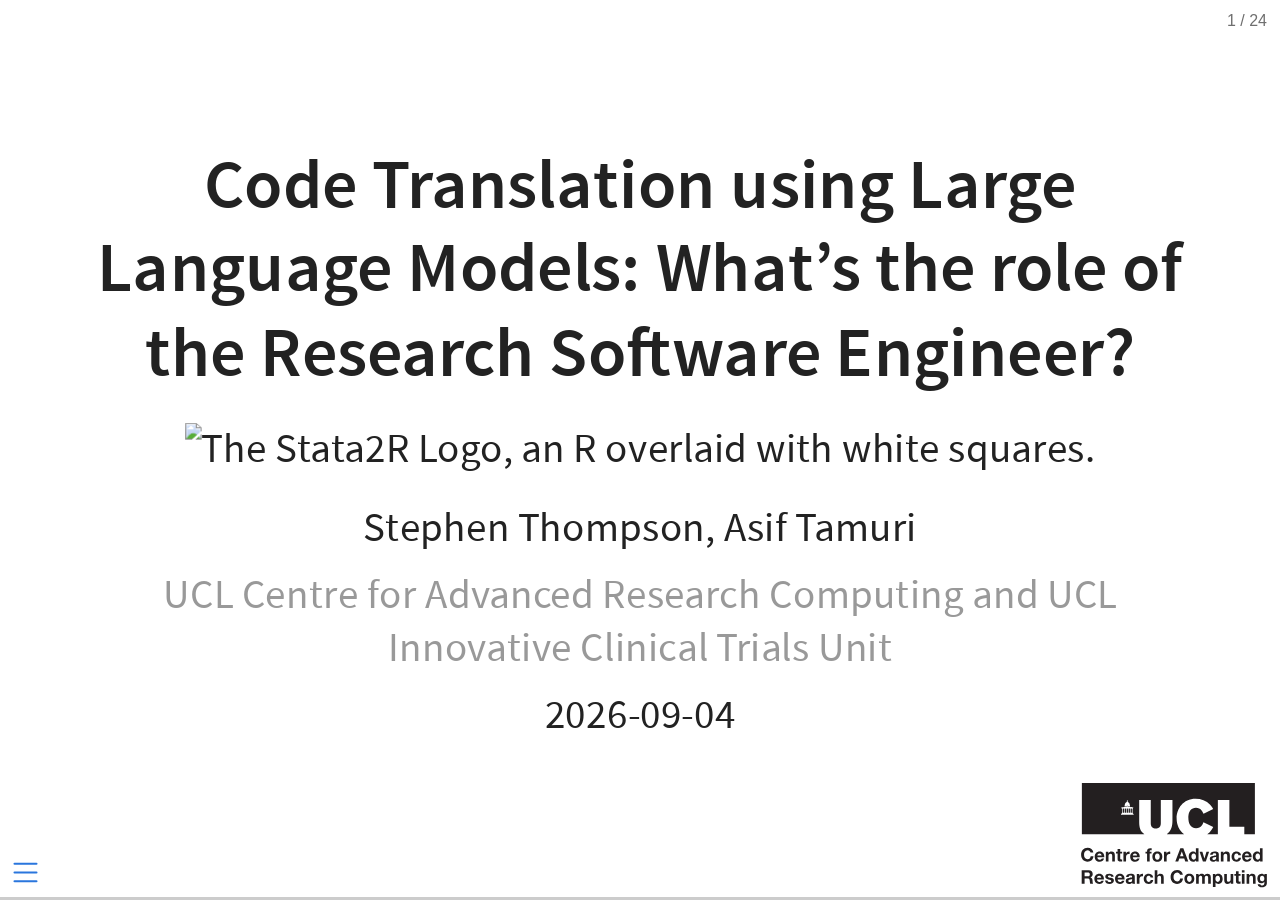
==== commit 96f4b04c: "Built site for gh-pages" ====
--- a/index.html
+++ b/index.html
@@ -9,7 +9,7 @@
 <link href="logo-slides_files/libs/quarto-html/quarto-syntax-highlighting-64a204ab8560d761af7679ceaba22944.css" rel="stylesheet" id="quarto-text-highlighting-styles"><meta charset="utf-8">
   <meta name="generator" content="quarto-1.10.18">
 
-  <meta name="author" content="Stephen Thompson">
+  <meta name="author" content="Stephen Thompson, Asif Tamuri">
   <meta name="dcterms.date" content="2026-09-04">
   <title>Code Translation using Large Language Models: What’s the role of the Research Software Engineer?</title>
   <meta name="apple-mobile-web-app-capable" content="yes">
@@ -35,72 +35,6 @@
       margin: 0 0.8em 0.2em -1em; /* quarto-specific, see https://github.com/quarto-dev/quarto-cli/issues/4556 */ 
       vertical-align: middle;
     }
-    /* CSS for syntax highlighting */
-    html { -webkit-text-size-adjust: 100%; }
-    pre > code.sourceCode { white-space: pre; position: relative; }
-    pre > code.sourceCode > span { display: inline-block; line-height: 1.25; }
-    pre > code.sourceCode > span:empty { height: 1.2em; }
-    .sourceCode { overflow: visible; }
-    code.sourceCode > span { color: inherit; text-decoration: inherit; }
-    div.sourceCode { margin: 1em 0; }
-    pre.sourceCode { margin: 0; }
-    @media screen {
-    div.sourceCode { overflow: auto; }
-    }
-    @media print {
-    pre > code.sourceCode { white-space: pre-wrap; }
-    pre > code.sourceCode > span { text-indent: -5em; padding-left: 5em; }
-    }
-    pre.numberSource code
-      { counter-reset: source-line 0; }
-    pre.numberSource code > span
-      { position: relative; left: -4em; counter-increment: source-line; }
-    pre.numberSource code > span > a:first-child::before
-      { content: counter(source-line);
-        position: relative; left: -1em; text-align: right; vertical-align: baseline;
-        border: none; display: inline-block;
-        -webkit-touch-callout: none; -webkit-user-select: none;
-        -khtml-user-select: none; -moz-user-select: none;
-        -ms-user-select: none; user-select: none;
-        padding: 0 4px; width: 4em;
-        color: #aaaaaa;
-      }
-    pre.numberSource { margin-left: 3em; border-left: 1px solid #aaaaaa;  padding-left: 4px; }
-    div.sourceCode
-      { color: #003b4f; background-color: #f1f3f5; }
-    @media screen {
-    pre > code.sourceCode > span > a:first-child::before { text-decoration: underline; }
-    }
-    code span { color: #003b4f; } /* Normal */
-    code span.al { color: #ad0000; } /* Alert */
-    code span.an { color: #5e5e5e; } /* Annotation */
-    code span.at { color: #657422; } /* Attribute */
-    code span.bn { color: #ad0000; } /* BaseN */
-    code span.bu { } /* BuiltIn */
-    code span.cf { color: #003b4f; font-weight: bold; } /* ControlFlow */
-    code span.ch { color: #20794d; } /* Char */
-    code span.cn { color: #8f5902; } /* Constant */
-    code span.co { color: #5e5e5e; } /* Comment */
-    code span.cv { color: #5e5e5e; font-style: italic; } /* CommentVar */
-    code span.do { color: #5e5e5e; font-style: italic; } /* Documentation */
-    code span.dt { color: #ad0000; } /* DataType */
-    code span.dv { color: #ad0000; } /* DecVal */
-    code span.er { color: #ad0000; } /* Error */
-    code span.ex { } /* Extension */
-    code span.fl { color: #ad0000; } /* Float */
-    code span.fu { color: #4758ab; } /* Function */
-    code span.im { color: #00769e; } /* Import */
-    code span.in { color: #5e5e5e; } /* Information */
-    code span.kw { color: #003b4f; font-weight: bold; } /* Keyword */
-    code span.op { color: #5e5e5e; } /* Operator */
-    code span.ot { color: #003b4f; } /* Other */
-    code span.pp { color: #ad0000; } /* Preprocessor */
-    code span.sc { color: #5e5e5e; } /* SpecialChar */
-    code span.ss { color: #20794d; } /* SpecialString */
-    code span.st { color: #20794d; } /* String */
-    code span.va { color: #111111; } /* Variable */
-    code span.vs { color: #20794d; } /* VerbatimString */
-    code span.wa { color: #5e5e5e; font-style: italic; } /* Warning */
   </style>
   <link rel="stylesheet" href="logo-slides_files/libs/revealjs/dist/theme/quarto-2740581606dc327e82f18f789b69d8a0.css">
   <link rel="stylesheet" href="css/style.css">
@@ -205,89 +139,79 @@
         <figure>
       <img src="https://avatars.githubusercontent.com/u/278628511?s=400&amp;u=ba33ed091d293c8e9da8789d491a2c1964c3a53c&amp;v=4" width="20%" alt="The Stata2R Logo, an R overlaid with white squares.">
       </figure>
-        <p class="author">Stephen Thompson</p>
+        <p class="author">Stephen Thompson, Asif Tamuri</p>
         <p class="institute" style="color: #999;">UCL Centre for Advanced Research Computing and UCL Innovative Clinical Trials Unit</p>
         <p class="date">2026-09-04</p>
   </section>
 <section id="todays-talk" class="slide level2">
 <h2>Today’s Talk</h2>
 <ul>
-<li class="fragment">Brief Introduction (Talk/Stephen/Toby)</li>
-<li class="fragment">Background (Collaboration with Clinical Trials Unit)</li>
+<li class="fragment">Brief Introduction (UCL ICTU, UCL ARC)</li>
 <li class="fragment">Code Translation Motivation</li>
 <li class="fragment">Code Translation Mechanics</li>
 <li class="fragment">Workshop Results and Next Steps</li>
 </ul>
 </section>
-<section id="introduction-stephen" class="slide level2">
-<h2>Introduction: Stephen</h2>
-<ul>
-<li class="fragment">Senior Research Software Engineer Since October 2023</li>
-<li class="fragment">Background in augmented reality for keyhole surgery.</li>
-<li class="fragment">Mostly Healthcare projects: informus, education, EMAP, sense-base.</li>
-<li class="fragment">Special interest in game development for healthcare - Astrobalance.</li>
-</ul>
-</section>
-<section id="background---arc-collaboration-with-ictu" class="slide level2">
-<h2>Background - ARC Collaboration with ICTU</h2>
+<section id="innovative-clinical-trials-unit" class="slide level2">
+<h2>Innovative Clinical Trials Unit</h2>
 <p><img data-src="images/clinical_trials_unit.png" alt="A screenshot of the Innovative Clinical Trials Unit website" height="280"></p>
 <ul>
-<li class="fragment">World leaders in clinical trial design</li>
-<li class="fragment">Robust/tested statistics to support clinical trial design</li>
-<li class="fragment">2nd Floor of 90HH</li>
-</ul>
-</section>
-<section id="arc-ictu-collaboration" class="slide level2">
-<h2>ARC / ICTU Collaboration</h2>
-<ul>
-<li class="fragment">Multiyear funding for ARC to support ICTU to improve code quality and sharing.</li>
-<li class="fragment">Outputs:
-<ul>
-<li class="fragment">“Using Large Language Models and Coding Agents to Translate Stata Packages: Benefits and Risks” <a href="https://stata-uk.com/stata-uk-2026.html">Stata Con, London, Next Week</a></li>
-<li class="fragment">“Code Translation using Large Language Models: What’s the role of the Research Software Engineer?” <a href="https://virtual.oxfordabstracts.com/event/76908/submission/92">RSE Con, September 2026</a></li>
+<li class="fragment">Expert in clinical trial design and analysis.</li>
+<li class="fragment">Robust/tested statistics to support clinical trial design.</li>
+<li class="fragment">Impact through successful clinical trials / publications.</li>
+</ul>
+</section>
+<section id="advanced-research-computing" class="slide level2">
+<h2>Advanced Research Computing</h2>
+<p><img data-src="images/arc.png" alt="A screenshot of the Advanced Research Computing website, stating that ARC is UCL's research, innovation and service centre for the tools, practices and systems that enable computational science and digital scholarship." height="280"></p>
+<ul>
+<li class="fragment">Support researchers to create impact through software.</li>
+<li class="fragment">Software re-use and software sustainability.
+<ul>
+<li class="fragment">Software that outlives the original grant funding.</li>
 </ul></li>
-</ul>
-</section>
-<section id="motivation---stata-translation" class="slide level2">
-<h2>Motivation - Stata Translation</h2>
-<ul>
-<li class="fragment">Stata - commercial (closed source) statistical analysis software
-<ul>
-<li class="fragment">economics, sociology, health</li>
+<li class="fragment">Develop skills to contribute to key open source software.</li>
+</ul>
+</section>
+<section id="motication-example-artbin." class="slide level2">
+<h2>Motication: Example artbin.</h2>
+<p><img data-src="images/artbin.png" alt="A screenshot of the artbin publication in the Stata Journal titled artbin: Extended sample size for randomized trials with binary outcomes." height="440"></p>
+</section>
+<section id="motivation-example-artbin." class="slide level2">
+<h2>Motivation: Example artbin.</h2>
+<ul>
+<li class="fragment">High quality software (including documentation and tests)</li>
+<li class="fragment">Demonstrated impact - used and cited in published trials.</li>
+<li class="fragment">Open source (GPL3) - free to download/modify
+<ul>
+<li class="fragment">need Stata License to run.</li>
 </ul></li>
-<li class="fragment">Researchers can publish bespoke packages.
-<ul>
-<li class="fragment">Stata journal enforces testing/documentation etc.</li>
-</ul></li>
-<li class="fragment">Compared to Python or R the software impact is limited.</li>
-<li class="fragment">Can we increase software impact by translating to other languages?</li>
-</ul>
-</section>
-<section id="motivation-stata-and-r-citation-metrics" class="slide level2">
-<h2>Motivation Stata and R (Citation Metrics)</h2>
-<ul>
-<li class="fragment">R Journal Impact (Scimago Journal Ranking: 0.483) (H-Index 71)</li>
-<li class="fragment">Stata Journal Impact (Scimago Journal Ranking: 1.699) (H-Index 123)</li>
+<li class="fragment">Can we increase impact by translation.</li>
+</ul>
+</section>
+<section id="motivation-example-reghdfe" class="slide level2">
+<h2>Motivation: Example reghdfe</h2>
+<ul>
+<li class="fragment"><a href="https://github.com/sergiocorreia/reghdfe">reghdfe</a></li>
+<li class="fragment">High impact Stata package</li>
+<li class="fragment">Is it sustainable/maintainable?</li>
+<li class="fragment">Can we make it last longer by translation.</li>
+<li class="fragment">Compare with <a href="https://github.com/tidyverse/dplyr">dplyr</a>.</li>
 </ul>
 </section>
 <section id="motivation-stata-and-r-software-metrics" class="slide level2">
 <h2>Motivation Stata and R (Software Metrics)</h2>
 <ul>
-<li class="fragment">Stata Language on GitHub 18.4K repositories ~ median 6 stars
-<ul>
-<li class="fragment">High impact Stata packages reghdfe 248 stars, ietoolkit 244</li>
-</ul></li>
-<li class="fragment">R Language on GithHub 1.1M repositories ~ median 313 stars</li>
-</ul>
-</section>
-<section id="motivation-stata-and-r---creating-impact" class="slide level2">
-<h2>Motivation Stata and R - Creating Impact</h2>
-<ul>
-<li class="fragment">Conclusion. Translations;
-<ul>
-<li class="fragment">may not have big impact on paper citations.</li>
-<li class="fragment">likely to increase the software impact (re-use, contributions, maintenance) of your software.</li>
-</ul></li>
+<li class="fragment">R is free and open source.</li>
+<li class="fragment">Many more users and developers for R.</li>
+<li class="fragment">Stata Language on GitHub 18.4K repositories</li>
+<li class="fragment">R Language on GithHub 1.1M repositories</li>
+</ul>
+</section>
+<section id="motivation-stata-and-r---more-impact" class="slide level2">
+<h2>Motivation Stata and R - More Impact?</h2>
+<ul>
+<li class="fragment">Translation is likely to increase impact of software, but no evidence yet.</li>
 </ul>
 </section>
 <section id="stata2r-practicalities" class="slide level2">
@@ -303,59 +227,53 @@
 <li class="fragment">Can we leverage advances in agent based code translation?</li>
 </ul>
 </section>
-<section id="rapidly-growing-work-on-code-translation-using-language-models." class="slide level2">
-<h2>Rapidly growing work on code translation using language models.</h2>
-
-<img data-src="images/paper_count.png" style="width:65.0%" alt="A plot showing a rapid increase in pubications references Lanugage models and code translations (to 65 in 2025)" class="r-stretch"></section>
-<section id="stata2r-practicalities-1" class="slide level2">
-<h2>Stata2R: Practicalities</h2>
-<ul>
-<li class="fragment">Resources:
-<ul>
-<li class="fragment">Departmental subscription to Claude Code.</li>
-<li class="fragment">Approx 4 weeks RSE time.</li>
-</ul></li>
-<li class="fragment">Plan:
-<ul>
-<li class="fragment">Research Code translation.</li>
-<li class="fragment">Develop method -&gt; A Claude Plugin.</li>
-<li class="fragment">Develop HowTo for Statisticians.</li>
-</ul></li>
-</ul>
-</section>
-<section id="whats-in-a-plugin" class="slide level2">
-<h2>What’s in a plugin</h2>
-<p>A plugin is a collection of <code>Skills</code></p>
-<div class="code-copy-outer-scaffold"><div class="sourceCode" id="cb1"><pre class="sourceCode numberSource md number-lines code-with-copy"><code class="sourceCode markdown"><span id="cb1-1"><a href="" aria-label="1"></a>└── skills</span>
-<span id="cb1-2"><a href="" aria-label="2"></a>    ├── add-missing-tests</span>
-<span id="cb1-3"><a href="" aria-label="3"></a>    │&nbsp;&nbsp; └── SKILL.md</span>
-<span id="cb1-4"><a href="" aria-label="4"></a>    ├── add-stata-tests-r</span>
-<span id="cb1-5"><a href="" aria-label="5"></a>    │&nbsp;&nbsp; └── SKILL.md</span>
-<span id="cb1-6"><a href="" aria-label="6"></a>    ├── hello</span>
-<span id="cb1-7"><a href="" aria-label="7"></a>    │&nbsp;&nbsp; └── SKILL.md</span>
-<span id="cb1-8"><a href="" aria-label="8"></a>    ├── pseudocode-to-r</span>
-<span id="cb1-9"><a href="" aria-label="9"></a>    │&nbsp;&nbsp; ├── assets</span>
-<span id="cb1-10"><a href="" aria-label="10"></a>    │&nbsp;&nbsp; ├── references</span>
-<span id="cb1-11"><a href="" aria-label="11"></a>    │&nbsp;&nbsp; │&nbsp;&nbsp; └── language_mappings.md</span>
-<span id="cb1-12"><a href="" aria-label="12"></a>    │&nbsp;&nbsp; └── SKILL.md</span>
-<span id="cb1-13"><a href="" aria-label="13"></a>    ├── run-stata</span>
-<span id="cb1-14"><a href="" aria-label="14"></a>    │&nbsp;&nbsp; └── SKILL.md</span>
-<span id="cb1-15"><a href="" aria-label="15"></a>    ├── stata-to-pseudocode</span>
-<span id="cb1-16"><a href="" aria-label="16"></a>    │&nbsp;&nbsp; ├── assets</span>
-<span id="cb1-17"><a href="" aria-label="17"></a>    │&nbsp;&nbsp; ├── references</span>
-<span id="cb1-18"><a href="" aria-label="18"></a>    │&nbsp;&nbsp; └── SKILL.md</span>
-<span id="cb1-19"><a href="" aria-label="19"></a>    └── translation-strategy</span>
-<span id="cb1-20"><a href="" aria-label="20"></a>        ├── assets</span>
-<span id="cb1-21"><a href="" aria-label="21"></a>        ├── references</span>
-<span id="cb1-22"><a href="" aria-label="22"></a>        └── SKILL.md</span>
-<span id="cb1-23"><a href="" aria-label="23"></a></span>
-<span id="cb1-24"><a href="" aria-label="24"></a>15 directories, 8 files</span></code></pre></div><button title="Copy to Clipboard" class="code-copy-button"><i class="bi"></i></button></div>
-</section>
-<section id="whats-in-a-skill" class="slide level2">
-<h2>What’s in a Skill</h2>
-<p><a href="https://github.com/stata-translations/Stata2R/blob/main/stata-translation/skills/">Skills are Markdown</a></p>
-<ul>
-<li class="fragment"><p>And easy to install</p>
+<section id="agentic-coding-claude-code" class="slide level2">
+<h2>Agentic Coding (Claude Code)</h2>
+<ul>
+<li class="fragment">A user interface for working with large language models to complete software tasks.</li>
+<li class="fragment">Users communicate in plain text (for example “translate artbin to R”)</li>
+<li class="fragment">Non deterministic (stochastic sampling from many possible answers).</li>
+<li class="fragment">We developed the <strong>Stata2R</strong> “plugin” with 4 “skills” to try and limit the effects of non deterministic behaviour.</li>
+</ul>
+</section>
+<section id="plugin-skill-1-translation-strategy" class="slide level2">
+<h2>Plugin Skill 1: Translation Strategy</h2>
+<ul>
+<li class="fragment">Summarise the purpose of the library.</li>
+<li class="fragment">Is it worth translating? (existing R libraries, users etc)</li>
+<li class="fragment">Is the documentation and testing sufficient to enable a good translation.</li>
+</ul>
+</section>
+<section id="plugin-skill-2-stata-to-pseudocode" class="slide level2">
+<h2>Plugin Skill 2: Stata to Pseudocode</h2>
+<ul>
+<li class="fragment">Evidence that two stage translation creates better code.</li>
+<li class="fragment">Enables a human review step.</li>
+<li class="fragment">Supports translation to multiple target language.</li>
+<li class="fragment">Deliberately excluded any existing tests.</li>
+</ul>
+</section>
+<section id="plugin-skill-3-pseudocode-to-r" class="slide level2">
+<h2>Plugin Skill 3: Pseudocode to R</h2>
+<ul>
+<li class="fragment">Use the pseudocode to create an R package.</li>
+<li class="fragment">Copy over licence file and create README, CONTRIBUTING, files etc.</li>
+</ul>
+</section>
+<section id="plugin-skill-4-add-stata-tests-to-r" class="slide level2">
+<h2>Plugin Skill 4: Add Stata Tests to R</h2>
+<ul>
+<li class="fragment">Port the Stata tests to R and confirm they pass.</li>
+<li class="fragment">Document Stata to R test correspondence and verify results.</li>
+<li class="fragment">Port Stata documentation and examples to R (create vignettes)</li>
+<li class="fragment">Port any dialogues (graphical user interfaces) to R.</li>
+</ul>
+</section>
+<section id="whats-in-a-plugin-skill" class="slide level2">
+<h2>What’s in a Plugin / Skill</h2>
+<p><a href="https://github.com/stata-translations/Stata2R/blob/main/stata-translation/skills/">Skills are Plain Text</a></p>
+<ul>
+<li class="fragment"><p>Plugins are collections of skills that are easy to install</p>
 <pre><code>/plugins marketplace add https://github.com/stata-translations/Stata2R.git
 /plugin install stata-translation
 /reload-plugins
@@ -364,45 +282,24 @@
 </section>
 <section id="run-as-an-interactive-workshop" class="slide level2">
 <h2>Run as an interactive workshop</h2>
-<p>Developed and delivered a <a href="https://github.com/stata-translations/Stata2R/blob/main/docs/workshop.md">Workshop</a> to around 10 statisticians. Aims:</p>
-<ul>
-<li class="fragment">Teach them how to use Claude to translate code.</li>
-<li class="fragment">Leverage their skills to help understand how well Claude works.
+<p>We developed and delivered a <a href="https://github.com/stata-translations/Stata2R/blob/main/docs/workshop.md">Workshop</a> to<br>
+10 statisticians aiming to:</p>
+<ul>
+<li class="fragment">Teach statisticians to use Claude to translate code.</li>
+<li class="fragment">Leverage statisticians skills to help understand how well Claude works.
 <ul>
 <li class="fragment"><a href="https://forms.cloud.microsoft/Pages/ResponsePage.aspx?id=_oivH5ipW0yTySEKEdmlwuNcJ7ofdGhDpRexUha3NYhUMU5QQ000NVpFTVRKRTEzRDRCQ0w4V05XMS4u">Pre Workshop Surveys</a></li>
 <li class="fragment"><a href="https://forms.office.com/Pages/ResponsePage.aspx?id=_oivH5ipW0yTySEKEdmlwkgtFALcEfRKnhSRePBd-9dUQjI1SzdIT1pROVBHVDJSNDU3QUNZVTBGTiQlQCN0PWcu">Post work shop survey</a></li>
 </ul></li>
 </ul>
 </section>
-<section id="results-brief" class="slide level2">
-<h2>Results: Brief</h2>
-<ul>
-<li class="fragment">Claude can translate code and appears to give sensible results.</li>
-<li class="fragment">Participants were generally happy and eager to pursue this further.
-<ul>
-<li class="fragment">Statisticians take the accuracy of the software very seriously.</li>
-</ul></li>
-</ul>
-</section>
-<section id="pre-workshop-current-roles" class="slide level2">
-<h2>Pre-Workshop: Current Roles</h2>
-<iframe width="100%" height="100%" src="https://stata-translations.github.io/workshop-results/pre-roles.html" title="Answers to survey question on current roles. Total of 9 statisticians, 5 researchers, 1 research software engineer, one Data Scientist."></iframe>
-</section>
-<section id="pre-workshop-stata-fluency" class="slide level2">
-<h2>Pre-Workshop: Stata Fluency</h2>
-<iframe width="100%" height="100%" src="https://stata-translations.github.io/workshop-results/pre-stata_fluency.html" title="The participants self reported stata fluency. 8 were fluent, 4 Occasional, 1 never."></iframe>
-</section>
 <section id="pre-workshop-stata-and-r-fluency" class="slide level2">
 <h2>Pre-Workshop: Stata and R Fluency</h2>
 <iframe width="100%" height="100%" src="https://stata-translations.github.io/workshop-results/pre-stata-vs-r_fluency.html" title="X-Y plot of Stata vs R Fluency. No one was fluent in both."></iframe>
 </section>
-<section id="pre-workshop-language-correlation" class="slide level2">
-<h2>Pre-Workshop: Language Correlation</h2>
-<iframe width="100%" height="100%" src="https://stata-translations.github.io/workshop-results/pre-languages.html" title="Correlation between language fluency. Fluency in Stata was negatively correlated with fluency in R, Python, and Matlab."></iframe>
-</section>
-<section id="pre-workshop-expectations-word-cloud" class="slide level2">
-<h2>Pre-Workshop: Expectations Word Cloud</h2>
-<iframe width="100%" height="100%" src="https://stata-translations.github.io/workshop-results/pre_expectations.html" title="A word cloud of answers to the free text question 'Is there anything specific you want to get out of the workshop?' The dominant phrase is 'Stata to R Translation' Other phrases include 'LLM Workflow best practices' and 'Exploring Claude's Capabilities'"></iframe>
+<section id="post-workshop-skills-assessment-time-taken." class="slide level2">
+<h2>Post-Workshop: Skills assessment (Time Taken).</h2>
+<iframe width="100%" height="100%" src="https://stata-translations.github.io/workshop-results/post_model_time.html" title="The time taken to perform translation by model variant."></iframe>
 </section>
 <section id="post-workshop-concerns-work-cloud" class="slide level2">
 <h2>Post-Workshop: Concerns Work Cloud</h2>
@@ -412,59 +309,31 @@
 <h2>Post-Workshop: Ideas for Improvements / Future Work.</h2>
 <iframe width="100%" height="100%" src="https://stata-translations.github.io/workshop-results/post_improvements.html" title="A word cloud of answers to the question " what="" improvements="" would="" you="" suggest?="" most="" respondonts="" wanted="" to="" see="" more="" work="" on="" 'verifying="" correctness'"=""></iframe>
 </section>
-<section id="post-workshop-skills-assessment-analysis." class="slide level2">
-<h2>Post-Workshop: Skills assessment (analysis).</h2>
-<iframe width="100%" height="100%" src="https://stata-translations.github.io/workshop-results/post_model_analysis.html" title="The third blood vessel game."></iframe>
-</section>
-<section id="post-workshop-skills-assessment-infrastructure." class="slide level2">
-<h2>Post-Workshop: Skills assessment (infrastructure).</h2>
-<iframe width="100%" height="100%" src="https://stata-translations.github.io/workshop-results/post_model_infrastructure.html" title="The third blood vessel game."></iframe>
-</section>
-<section id="post-workshop-skills-assessment-interaction-required." class="slide level2">
-<h2>Post-Workshop: Skills assessment (interaction required).</h2>
-<iframe width="100%" height="100%" src="https://stata-translations.github.io/workshop-results/post_model_interaction.html" title="The third blood vessel game."></iframe>
-</section>
-<section id="post-workshop-skills-assessment-pseudocode." class="slide level2">
-<h2>Post-Workshop: Skills assessment (pseudocode).</h2>
-<iframe width="100%" height="100%" src="https://stata-translations.github.io/workshop-results/post_model_pseudocode.html" title="The third blood vessel game."></iframe>
-</section>
-<section id="post-workshop-skills-assessment-reliability." class="slide level2">
-<h2>Post-Workshop: Skills assessment (reliability).</h2>
-<iframe width="100%" height="100%" src="https://stata-translations.github.io/workshop-results/post_model_reliability.html" title="The third blood vessel game."></iframe>
-</section>
-<section id="post-workshop-skills-assessment-target-language-quality." class="slide level2">
-<h2>Post-Workshop: Skills assessment (target language quality).</h2>
-<iframe width="100%" height="100%" src="https://stata-translations.github.io/workshop-results/post_model_target_language.html" title="The third blood vessel game."></iframe>
-</section>
-<section id="post-workshop-skills-assessment-testing-quality." class="slide level2">
-<h2>Post-Workshop: Skills assessment (testing quality).</h2>
-<iframe width="100%" height="100%" src="https://stata-translations.github.io/workshop-results/post_model_testing.html" title="The third blood vessel game."></iframe>
-</section>
-<section id="post-workshop-skills-assessment-time-taken." class="slide level2">
-<h2>Post-Workshop: Skills assessment (Time Taken).</h2>
-<iframe width="100%" height="100%" src="https://stata-translations.github.io/workshop-results/post_model_time.html" title="The third blood vessel game."></iframe>
-</section>
-<section id="post-workshop-skills-assessment-documentation-quality." class="slide level2">
-<h2>Post-Workshop: Skills assessment (Documentation Quality).</h2>
-<iframe width="100%" height="100%" src="https://stata-translations.github.io/workshop-results/post_model_vs_effort.html" title="The third blood vessel game."></iframe>
-</section>
-<section id="post-workshop-workshop-quality" class="slide level2">
-<h2>Post-Workshop: Workshop Quality</h2>
-<iframe width="100%" height="100%" src="https://stata-translations.github.io/workshop-results/post_workshop_useful.html" title="The third blood vessel game."></iframe>
+<section id="further-considerations" class="slide level2">
+<h2>Further Considerations</h2>
+<ul>
+<li class="fragment">Ongoing development (do you plan on maintaining both versions?)</li>
+<li class="fragment">Are you complying with the original license?</li>
+<li class="fragment">Who owns the copyright?</li>
+<li class="fragment">Preventing access to sensitive data.</li>
+</ul>
 </section>
 <section id="summary" class="slide level2">
 <h2>Summary</h2>
 <ul>
 <li class="fragment">Claude can translate code.</li>
+<li class="fragment">Results are non deterministic.</li>
 <li class="fragment">The plugin provides some structure, but human intervention is still required to keep Claude on track.</li>
 <li class="fragment">Translation depends on documentation and testing as well as source code quality.</li>
-<li class="fragment">Results are non deterministic.</li>
-<li class="fragment">Future work: Publish to CRAN.</li>
-</ul>
-</section>
-<section id="with-thanks-to" class="slide level2">
-<h2>With thanks to:</h2>
-<p>Asif Tamuri, James Carpenter, Matthew Burnell, David Fisher, Babak Choodri-Oskooei, Matteo Quartagno, Becky Turner, Tra My Pham, Guilio Scola, Michelle Clements, Ian White, Samina Begum, Henry Bern, Akshay Jagadeesh, David Perez-Suarez, Haroon Chughtai, and Toby.</p>
+<li class="fragment">Accuracy and validation is critical for clinical trials software.</li>
+</ul>
+</section>
+<section id="contributors" class="slide level2">
+<h2>Contributors:</h2>
+<p>James Carpenter, Tra My Pham, Asif Tamuri, David Fisher, Matteo Quartagno, Carlos Diaz Montana, Ian White, Toby Thompson</p>
+<p><strong>Links:</strong></p>
+<p>Slides: <a href="https://doi.org/10.5281/zenodo.22124100">https://doi.org/10.5281/zenodo.22124100</a> Workshop Results: <a href="https://doi.org/10.5281/zenodo.22093626">https://doi.org/10.5281/zenodo.22093626</a> Stata2R Plugin: <a href="https://github.com/stata-translations/Stata2R">https://github.com/stata-translations/Stata2R</a></p>
+<p><img data-src="images/qr-code.png" alt="Link to https://stata-translations.github.io/talks-stata-conference/" height="240"></p>
 
 </section>
     </div>
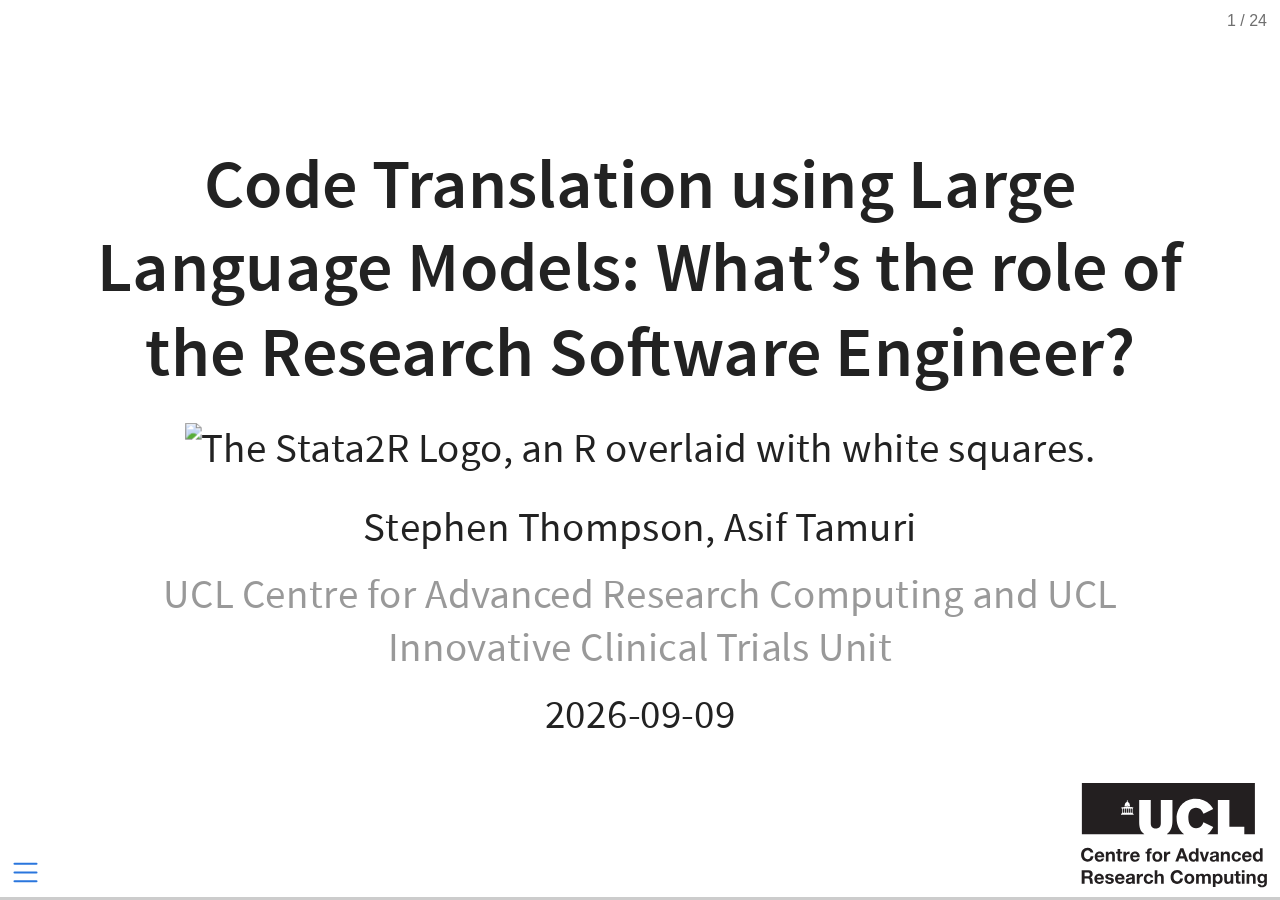
==== commit 3ccfcaed: "Built site for gh-pages" ====
--- a/index.html
+++ b/index.html
@@ -10,7 +10,7 @@
   <meta name="generator" content="quarto-1.10.18">
 
   <meta name="author" content="Stephen Thompson, Asif Tamuri">
-  <meta name="dcterms.date" content="2026-09-04">
+  <meta name="dcterms.date" content="2026-09-09">
   <title>Code Translation using Large Language Models: What’s the role of the Research Software Engineer?</title>
   <meta name="apple-mobile-web-app-capable" content="yes">
   <meta name="apple-mobile-web-app-status-bar-style" content="black-translucent">
@@ -141,7 +141,7 @@
       </figure>
         <p class="author">Stephen Thompson, Asif Tamuri</p>
         <p class="institute" style="color: #999;">UCL Centre for Advanced Research Computing and UCL Innovative Clinical Trials Unit</p>
-        <p class="date">2026-09-04</p>
+        <p class="date">2026-09-09</p>
   </section>
 <section id="todays-talk" class="slide level2">
 <h2>Today’s Talk</h2>
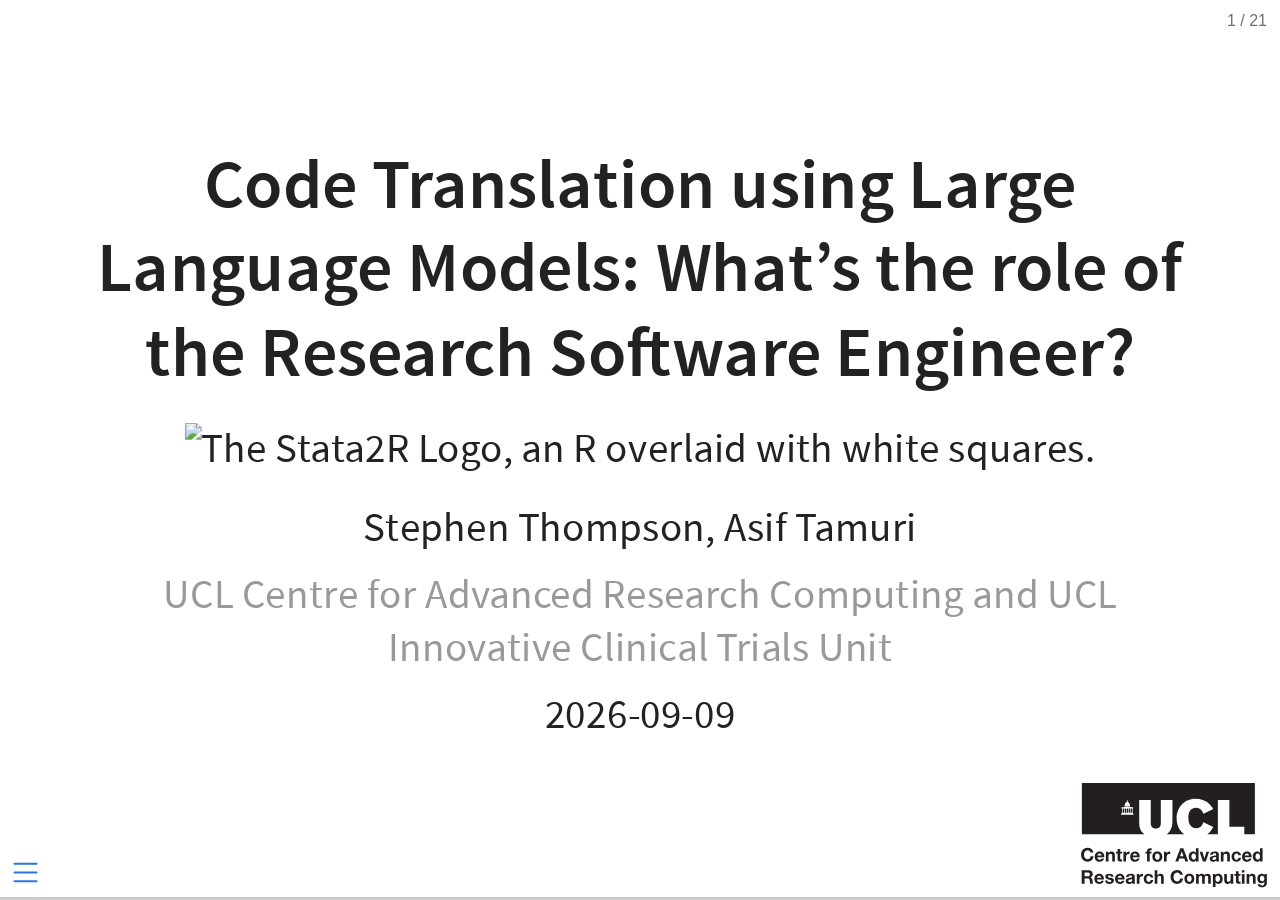
==== commit 1388a3ec: "Built site for gh-pages" ====
--- a/index.html
+++ b/index.html
@@ -149,35 +149,37 @@
 <li class="fragment">Brief Introduction (UCL ICTU, UCL ARC)</li>
 <li class="fragment">Code Translation Motivation</li>
 <li class="fragment">Code Translation Mechanics</li>
-<li class="fragment">Workshop Results and Next Steps</li>
-</ul>
-</section>
-<section id="innovative-clinical-trials-unit" class="slide level2">
-<h2>Innovative Clinical Trials Unit</h2>
-<p><img data-src="images/clinical_trials_unit.png" alt="A screenshot of the Innovative Clinical Trials Unit website" height="280"></p>
-<ul>
-<li class="fragment">Expert in clinical trial design and analysis.</li>
-<li class="fragment">Robust/tested statistics to support clinical trial design.</li>
+<li class="fragment">Workshop Results</li>
+<li class="fragment">Summary</li>
+</ul>
+</section>
+<section id="innovative-clinical-trials-unit-and-arc" class="slide level2">
+<h2>Innovative Clinical Trials Unit and ARC</h2>
+<p><img data-src="images/clinical_trials_unit.png" alt="A screenshot of the Innovative Clinical Trials Unit website" height="220"> <img data-src="images/plus.png" alt="A plus sign" height="220"> <img data-src="images/arc.png" alt="A screenshot of the Advanced Research Computing website, stating that ARC is UCL's research, innovation and service centre for the tools, practices and systems that enable computational science and digital scholarship." height="220"></p>
+<ul>
+<li class="fragment">Experts in clinical trial design and analysis - statisticians.
+<ul>
 <li class="fragment">Impact through successful clinical trials / publications.</li>
-</ul>
-</section>
-<section id="advanced-research-computing" class="slide level2">
-<h2>Advanced Research Computing</h2>
-<p><img data-src="images/arc.png" alt="A screenshot of the Advanced Research Computing website, stating that ARC is UCL's research, innovation and service centre for the tools, practices and systems that enable computational science and digital scholarship." height="280"></p>
-<ul>
-<li class="fragment">Support researchers to create impact through software.</li>
-<li class="fragment">Software re-use and software sustainability.
-<ul>
-<li class="fragment">Software that outlives the original grant funding.</li>
 </ul></li>
-<li class="fragment">Develop skills to contribute to key open source software.</li>
-</ul>
-</section>
-<section id="motication-example-artbin." class="slide level2">
-<h2>Motication: Example artbin.</h2>
+<li class="fragment">Research software engineers
+<ul>
+<li class="fragment">Collaboration to create create impact through software.</li>
+</ul></li>
+</ul>
+</section>
+<section id="about-stata" class="slide level2">
+<h2>About Stata</h2>
+<ul>
+<li class="fragment">Closed source commercial statistics software.</li>
+<li class="fragment">Supports community contribution with a package library and publication through the Stata journal.</li>
+<li class="fragment">Stata journal encourages good software practice - tests, documentation.</li>
+</ul>
+</section>
+<section id="motivation-example-artbin." class="slide level2">
+<h2>Motivation: Example artbin.</h2>
 <p><img data-src="images/artbin.png" alt="A screenshot of the artbin publication in the Stata Journal titled artbin: Extended sample size for randomized trials with binary outcomes." height="440"></p>
 </section>
-<section id="motivation-example-artbin." class="slide level2">
+<section id="motivation-example-artbin.-1" class="slide level2">
 <h2>Motivation: Example artbin.</h2>
 <ul>
 <li class="fragment">High quality software (including documentation and tests)</li>
@@ -186,32 +188,8 @@
 <ul>
 <li class="fragment">need Stata License to run.</li>
 </ul></li>
+<li class="fragment">Stata community is tiny compared to R or Python.</li>
 <li class="fragment">Can we increase impact by translation.</li>
-</ul>
-</section>
-<section id="motivation-example-reghdfe" class="slide level2">
-<h2>Motivation: Example reghdfe</h2>
-<ul>
-<li class="fragment"><a href="https://github.com/sergiocorreia/reghdfe">reghdfe</a></li>
-<li class="fragment">High impact Stata package</li>
-<li class="fragment">Is it sustainable/maintainable?</li>
-<li class="fragment">Can we make it last longer by translation.</li>
-<li class="fragment">Compare with <a href="https://github.com/tidyverse/dplyr">dplyr</a>.</li>
-</ul>
-</section>
-<section id="motivation-stata-and-r-software-metrics" class="slide level2">
-<h2>Motivation Stata and R (Software Metrics)</h2>
-<ul>
-<li class="fragment">R is free and open source.</li>
-<li class="fragment">Many more users and developers for R.</li>
-<li class="fragment">Stata Language on GitHub 18.4K repositories</li>
-<li class="fragment">R Language on GithHub 1.1M repositories</li>
-</ul>
-</section>
-<section id="motivation-stata-and-r---more-impact" class="slide level2">
-<h2>Motivation Stata and R - More Impact?</h2>
-<ul>
-<li class="fragment">Translation is likely to increase impact of software, but no evidence yet.</li>
 </ul>
 </section>
 <section id="stata2r-practicalities" class="slide level2">
@@ -224,16 +202,18 @@
 <li class="fragment">Domain Expertise (Statistics)</li>
 <li class="fragment">Time (funding)</li>
 </ul></li>
-<li class="fragment">Can we leverage advances in agent based code translation?</li>
+<li class="fragment">Lets leverage advances in agent based code translation?</li>
 </ul>
 </section>
 <section id="agentic-coding-claude-code" class="slide level2">
 <h2>Agentic Coding (Claude Code)</h2>
 <ul>
-<li class="fragment">A user interface for working with large language models to complete software tasks.</li>
-<li class="fragment">Users communicate in plain text (for example “translate artbin to R”)</li>
+<li class="fragment">Users communicate in plain text (for example “translate artbin to R”)
+<ul>
 <li class="fragment">Non deterministic (stochastic sampling from many possible answers).</li>
-<li class="fragment">We developed the <strong>Stata2R</strong> “plugin” with 4 “skills” to try and limit the effects of non deterministic behaviour.</li>
+<li class="fragment">Will usually do what you ask, which may not be a good thing.</li>
+</ul></li>
+<li class="fragment">We developed the <strong>Stata2R</strong> “plugin” with 4 “skills” to limit the impact of non deterministic behaviour and unquestioning behaviour.</li>
 </ul>
 </section>
 <section id="plugin-skill-1-translation-strategy" class="slide level2">
@@ -280,8 +260,8 @@
 /stata-translation:hello</code></pre></li>
 </ul>
 </section>
-<section id="run-as-an-interactive-workshop" class="slide level2">
-<h2>Run as an interactive workshop</h2>
+<section id="developed-a-training-program." class="slide level2">
+<h2>Developed a training program.</h2>
 <p>We developed and delivered a <a href="https://github.com/stata-translations/Stata2R/blob/main/docs/workshop.md">Workshop</a> to<br>
 10 statisticians aiming to:</p>
 <ul>
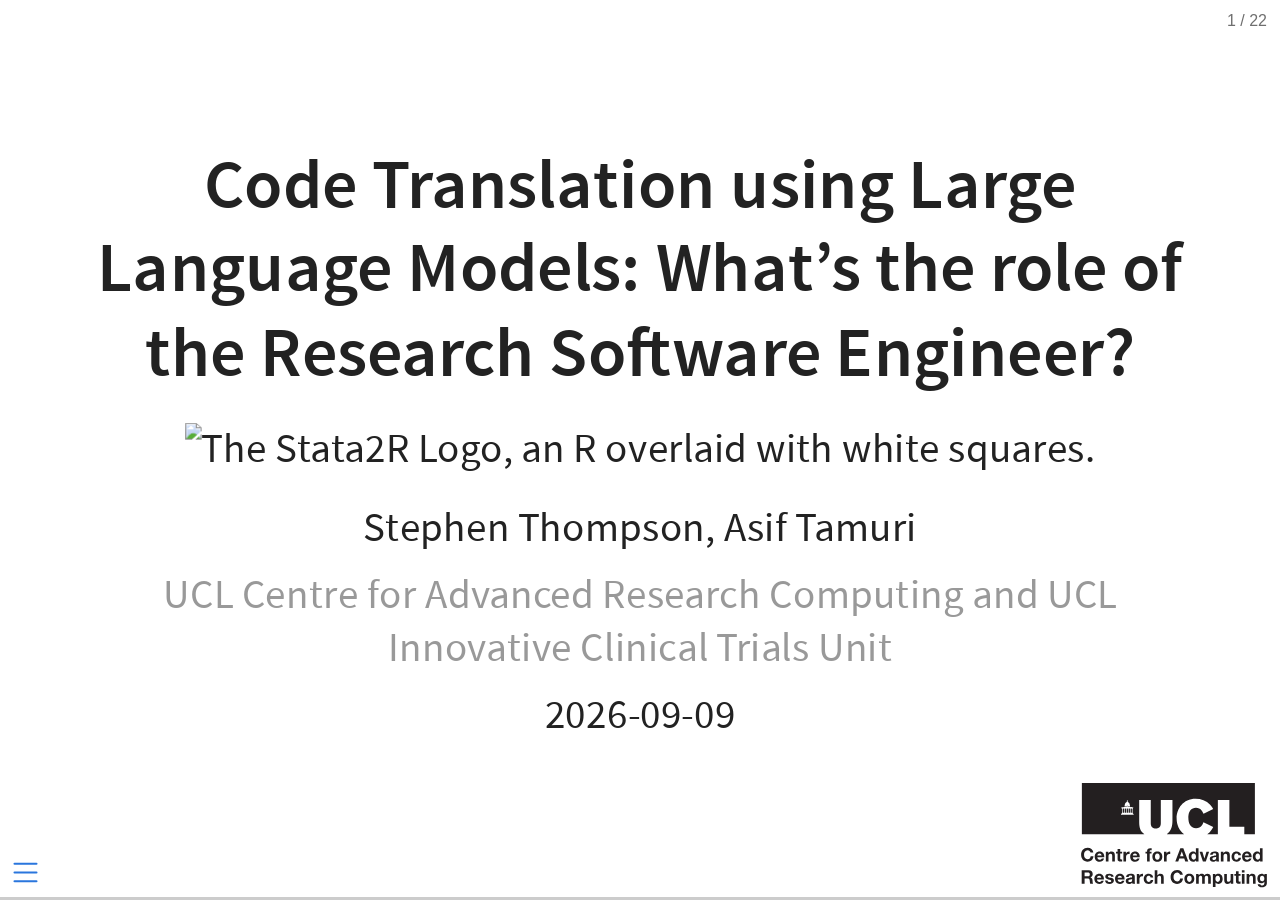
==== commit 3f495e68: "Built site for gh-pages" ====
--- a/index.html
+++ b/index.html
@@ -160,10 +160,11 @@
 <li class="fragment">Experts in clinical trial design and analysis - statisticians.
 <ul>
 <li class="fragment">Impact through successful clinical trials / publications.</li>
+<li class="fragment">A lot of software written in Stata.</li>
 </ul></li>
 <li class="fragment">Research software engineers
 <ul>
-<li class="fragment">Collaboration to create create impact through software.</li>
+<li class="fragment">Collaboration to create impact through software.</li>
 </ul></li>
 </ul>
 </section>
@@ -214,50 +215,60 @@
 <li class="fragment">Will usually do what you ask, which may not be a good thing.</li>
 </ul></li>
 <li class="fragment">We developed the <strong>Stata2R</strong> “plugin” with 4 “skills” to limit the impact of non deterministic behaviour and unquestioning behaviour.</li>
-</ul>
-</section>
-<section id="plugin-skill-1-translation-strategy" class="slide level2">
-<h2>Plugin Skill 1: Translation Strategy</h2>
-<ul>
-<li class="fragment">Summarise the purpose of the library.</li>
-<li class="fragment">Is it worth translating? (existing R libraries, users etc)</li>
-<li class="fragment">Is the documentation and testing sufficient to enable a good translation.</li>
-</ul>
-</section>
-<section id="plugin-skill-2-stata-to-pseudocode" class="slide level2">
-<h2>Plugin Skill 2: Stata to Pseudocode</h2>
-<ul>
-<li class="fragment">Evidence that two stage translation creates better code.</li>
-<li class="fragment">Enables a human review step.</li>
-<li class="fragment">Supports translation to multiple target language.</li>
-<li class="fragment">Deliberately excluded any existing tests.</li>
-</ul>
-</section>
-<section id="plugin-skill-3-pseudocode-to-r" class="slide level2">
-<h2>Plugin Skill 3: Pseudocode to R</h2>
-<ul>
-<li class="fragment">Use the pseudocode to create an R package.</li>
-<li class="fragment">Copy over licence file and create README, CONTRIBUTING, files etc.</li>
-</ul>
-</section>
-<section id="plugin-skill-4-add-stata-tests-to-r" class="slide level2">
-<h2>Plugin Skill 4: Add Stata Tests to R</h2>
-<ul>
-<li class="fragment">Port the Stata tests to R and confirm they pass.</li>
-<li class="fragment">Document Stata to R test correspondence and verify results.</li>
-<li class="fragment">Port Stata documentation and examples to R (create vignettes)</li>
-<li class="fragment">Port any dialogues (graphical user interfaces) to R.</li>
+<li class="fragment">We delivered a 4 hour workshop to use the plugin.</li>
 </ul>
 </section>
 <section id="whats-in-a-plugin-skill" class="slide level2">
 <h2>What’s in a Plugin / Skill</h2>
-<p><a href="https://github.com/stata-translations/Stata2R/blob/main/stata-translation/skills/">Skills are Plain Text</a></p>
+<p><a href="https://github.com/stata-translations/Stata2R/blob/main/stata-translation/skills/">Skills are defined in markdown.</a></p>
 <ul>
 <li class="fragment"><p>Plugins are collections of skills that are easy to install</p>
 <pre><code>/plugins marketplace add https://github.com/stata-translations/Stata2R.git
 /plugin install stata-translation
 /reload-plugins
 /stata-translation:hello</code></pre></li>
+<li class="fragment"><pre><code>/stata-translation:translation-strategy
+</code></pre></li>
+<li class="fragment"><pre><code>/stata-translation:stata-to-pseudocode
+</code></pre></li>
+<li class="fragment"><pre><code>/stata-translation:pseudocode-to-r
+</code></pre></li>
+<li class="fragment"><pre><code>/stata-translation:add-missing-tests
+</code></pre></li>
+</ul>
+</section>
+<section id="plugin-skill-1-translation-strategy" class="slide level2">
+<h2>Plugin Skill 1: Translation Strategy</h2>
+<ul>
+<li class="fragment">Summarise the purpose of the library.</li>
+<li class="fragment">Is it worth translating? (existing R libraries, users etc)</li>
+<li class="fragment">Is the documentation and testing sufficient to enable a good translation.</li>
+</ul>
+</section>
+<section id="plugin-skill-2-stata-to-pseudocode" class="slide level2">
+<h2>Plugin Skill 2: Stata to Pseudocode</h2>
+<ul>
+<li class="fragment">Evidence that two stage translation creates better code.</li>
+<li class="fragment">Enables a human review step.</li>
+<li class="fragment">Use any documentation files (.sthlp) to inform the translation.</li>
+<li class="fragment">Ignore all files in the testing directory.</li>
+</ul>
+</section>
+<section id="plugin-skill-3-pseudocode-to-r" class="slide level2">
+<h2>Plugin Skill 3: Pseudocode to R</h2>
+<ul>
+<li class="fragment">Use the pseudocode to create an R package.</li>
+<li class="fragment">Create automated tests.</li>
+<li class="fragment">Port Stata documentation and examples to R (create vignettes)</li>
+<li class="fragment">Port any dialogues (graphical user interfaces) to R.</li>
+<li class="fragment">Copy over licence file and create README, CONTRIBUTING, files etc.</li>
+</ul>
+</section>
+<section id="plugin-skill-4-add-missing-stata-tests-to-r" class="slide level2">
+<h2>Plugin Skill 4: Add Missing Stata Tests to R</h2>
+<ul>
+<li class="fragment">Port the Stata tests to R and confirm they pass.</li>
+<li class="fragment">Document Stata to R test correspondence and verify results.</li>
 </ul>
 </section>
 <section id="developed-a-training-program." class="slide level2">
@@ -266,7 +277,7 @@
 10 statisticians aiming to:</p>
 <ul>
 <li class="fragment">Teach statisticians to use Claude to translate code.</li>
-<li class="fragment">Leverage statisticians skills to help understand how well Claude works.
+<li class="fragment">Use statisticians to review the quality of resulting translations.
 <ul>
 <li class="fragment"><a href="https://forms.cloud.microsoft/Pages/ResponsePage.aspx?id=_oivH5ipW0yTySEKEdmlwuNcJ7ofdGhDpRexUha3NYhUMU5QQ000NVpFTVRKRTEzRDRCQ0w4V05XMS4u">Pre Workshop Surveys</a></li>
 <li class="fragment"><a href="https://forms.office.com/Pages/ResponsePage.aspx?id=_oivH5ipW0yTySEKEdmlwkgtFALcEfRKnhSRePBd-9dUQjI1SzdIT1pROVBHVDJSNDU3QUNZVTBGTiQlQCN0PWcu">Post work shop survey</a></li>
@@ -277,8 +288,12 @@
 <h2>Pre-Workshop: Stata and R Fluency</h2>
 <iframe width="100%" height="100%" src="https://stata-translations.github.io/workshop-results/pre-stata-vs-r_fluency.html" title="X-Y plot of Stata vs R Fluency. No one was fluent in both."></iframe>
 </section>
-<section id="post-workshop-skills-assessment-time-taken." class="slide level2">
-<h2>Post-Workshop: Skills assessment (Time Taken).</h2>
+<section id="post-workshop-skills-assessment-target-language-quality." class="slide level2">
+<h2>Post-Workshop: Skills assessment (Target language quality).</h2>
+<iframe width="100%" height="100%" src="https://stata-translations.github.io/workshop-results/post_model_target_language.html" title="The percieved quality of the translation, grouped my model variant."></iframe>
+</section>
+<section id="post-workshop-skills-assessment-example-time-taken." class="slide level2">
+<h2>Post-Workshop: Skills assessment Example (Time Taken).</h2>
 <iframe width="100%" height="100%" src="https://stata-translations.github.io/workshop-results/post_model_time.html" title="The time taken to perform translation by model variant."></iframe>
 </section>
 <section id="post-workshop-concerns-work-cloud" class="slide level2">
@@ -304,8 +319,6 @@
 <li class="fragment">Claude can translate code.</li>
 <li class="fragment">Results are non deterministic.</li>
 <li class="fragment">The plugin provides some structure, but human intervention is still required to keep Claude on track.</li>
-<li class="fragment">Translation depends on documentation and testing as well as source code quality.</li>
-<li class="fragment">Accuracy and validation is critical for clinical trials software.</li>
 </ul>
 </section>
 <section id="contributors" class="slide level2">
